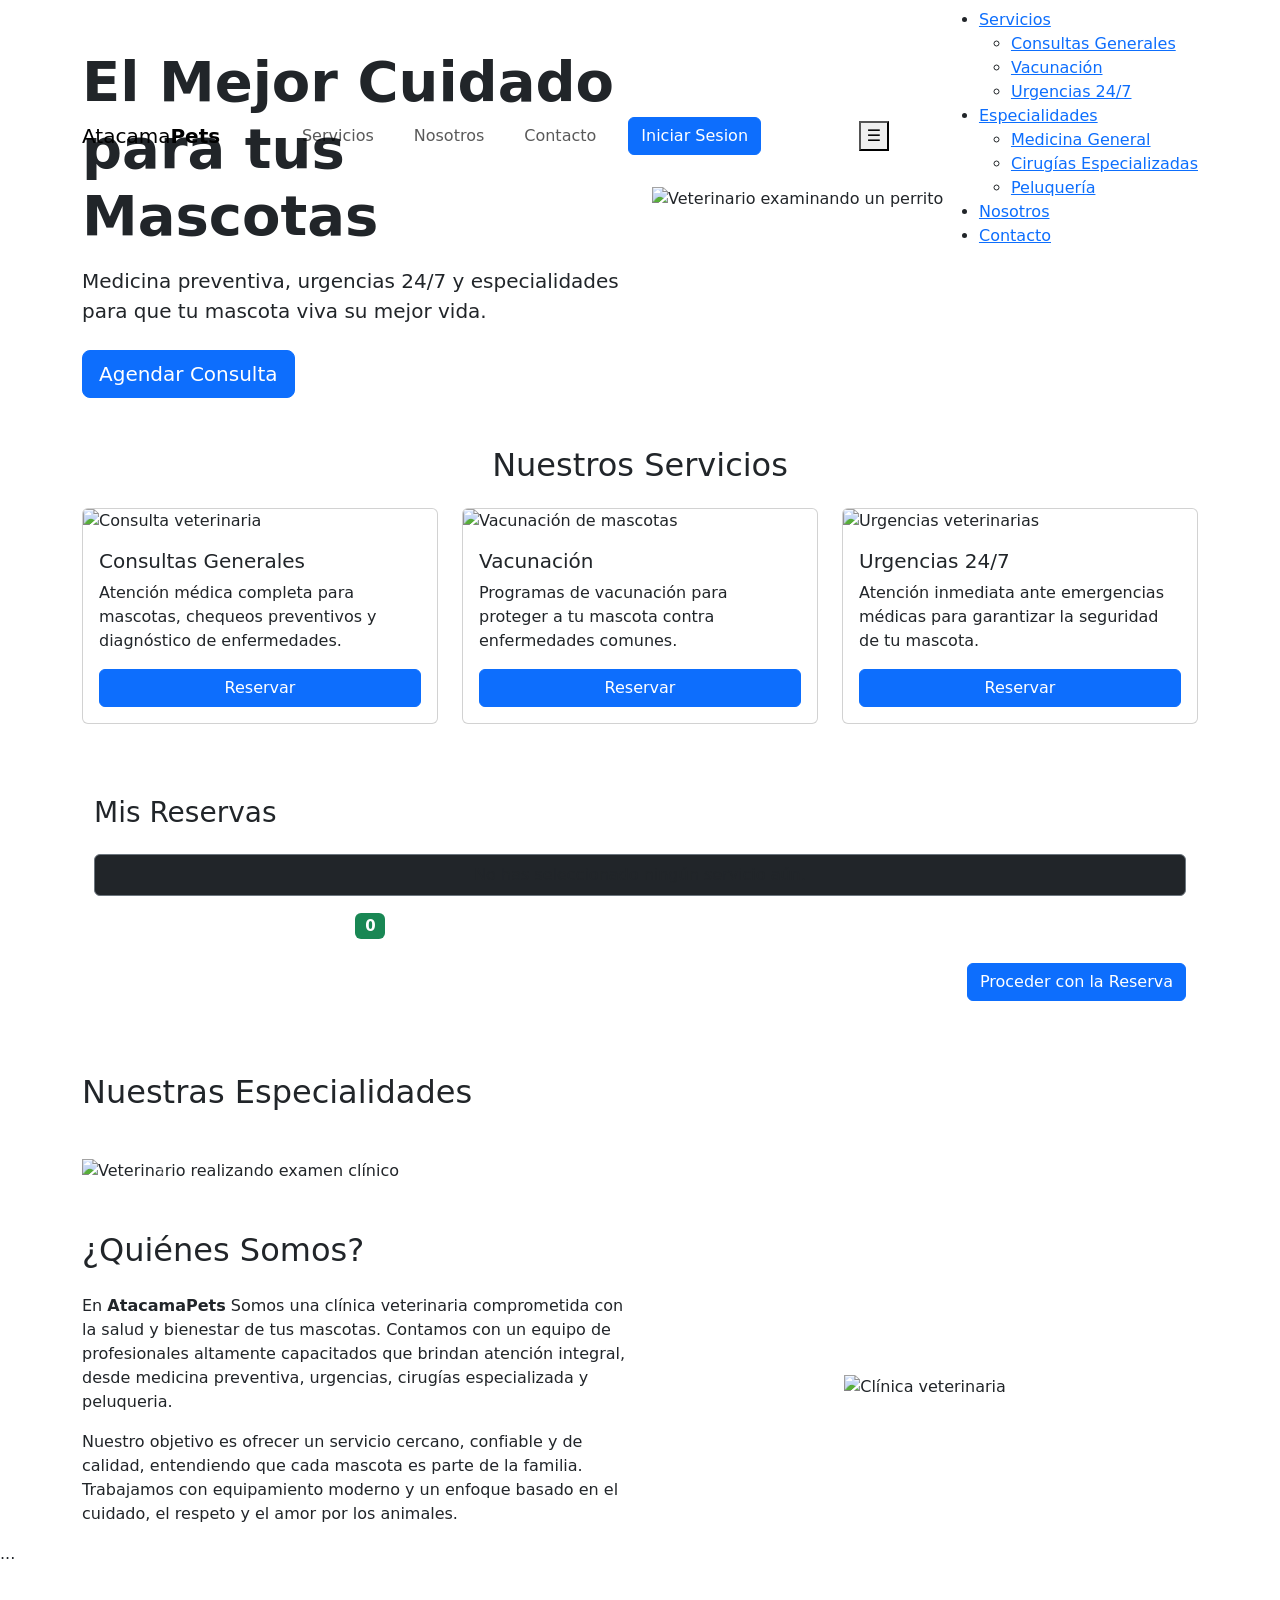
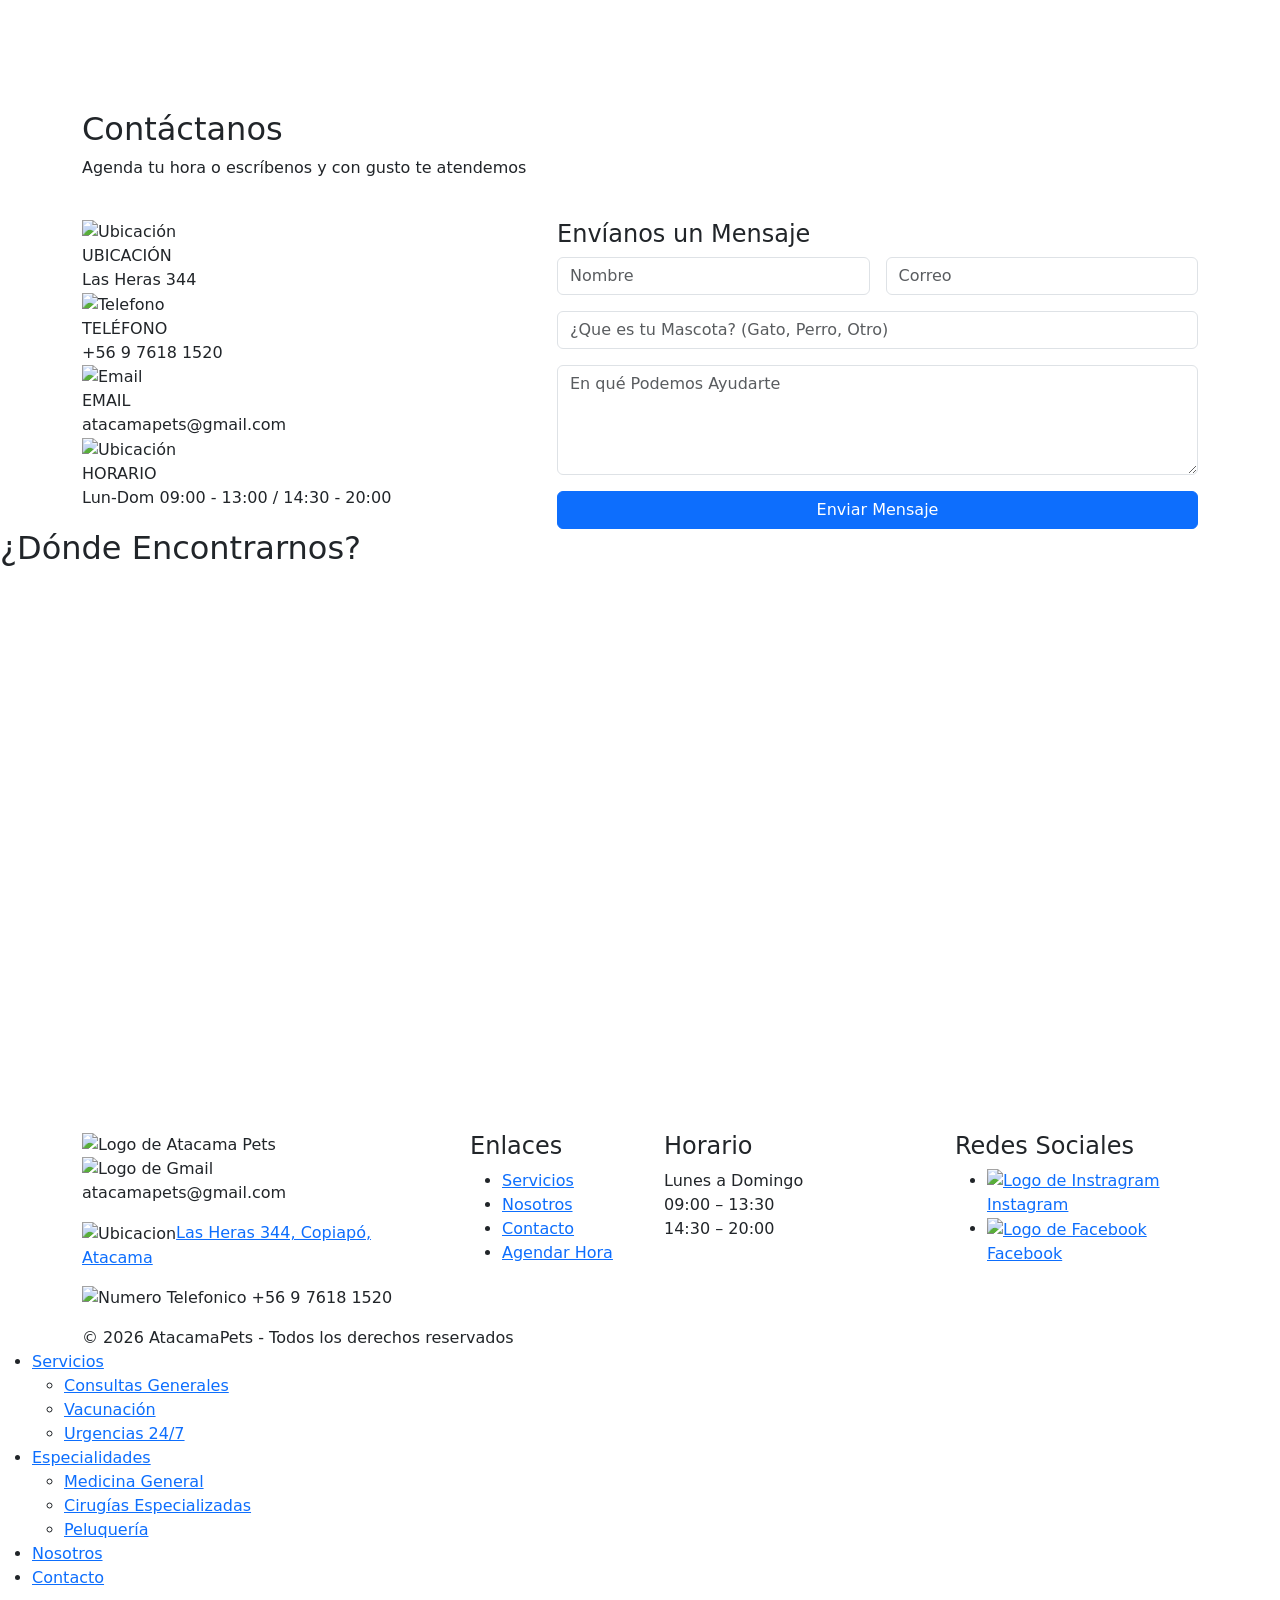
==== index.html @ 11e94a6e "123" ====
<!DOCTYPE html>
<html lang="es">
<head>
    <meta charset="UTF-8">
    <meta name="viewport" content="width=device-width, initial-scale=1.0">
    <title>AtacamaPets - Clinica Veterinaria</title>
<!-- BOOTSTRAP -->
    <link href="https://cdn.jsdelivr.net/npm/bootstrap@5.3.8/dist/css/bootstrap.min.css" rel="stylesheet">
<!-- CSS -->
    <link rel="stylesheet" href="assets/style.css">
<!-- JS -->
    <script src="https://cdn.jsdelivr.net/npm/bootstrap@5.3.8/dist/js/bootstrap.bundle.min.js"></script>
</head>
<body>
    <!-- NAVBAR -->
    <!-- todo: navbar, botones de navegacion, logo empresarial  -->
    <header>
       <nav class="navbar navbar-expand-lg fixed-top">
    <div class="container d-flex justify-content-between align-items-center">
        <a class="navbar-brand" href="#">Atacama<strong>Pets</strong></a>
        
        <div class="d-none d-lg-flex align-items-center" id="navbarOriginal">
            <ul class="navbar-nav d-flex flex-row align-items-center mb-0">
                <li class="nav-item me-4"><a class="nav-link" href="#servicios">Servicios</a></li>
                <li class="nav-item me-4"><a class="nav-link" href="#nosotros">Nosotros</a></li>
                <li class="nav-item me-4"><a class="nav-link" href="#contactos">Contacto</a></li>
                <li class="nav-item me-4"><a class="btn btn-primary" href="#contacto">Iniciar Sesion</a></li>
            </ul>
        </div>

        <button id="btn-hamburguesa" class="btn-circular-menu ms-3" aria-controls="menu-desplegable" aria-expanded="false" aria-label="Abrir menú de categorías">
            ☰
        </button>

        <div id="menu-desplegable" class="panel-menu-hamburguesa" aria-hidden="true">
            <ul class="menu-lista-principal">
                <li class="menu-seccion">
                    <a href="#servicios" class="categoria-padre">Servicios</a>
                    <ul class="menu-subcategoria">
                        <li><a href="seccion-carrito">Consultas Generales</a></li>
                        <li><a href="seccion-carrito">Vacunación</a></li>
                        <li><a href="seccion-carrito">Urgencias 24/7</a></li>
                    </ul>
                </li>
                <li class="menu-seccion">
                    <a href="#especialidades" class="categoria-padre">Especialidades</a>
                    <ul class="menu-subcategoria">
                        <li><a href="seccion-carrito">Medicina General</a></li>
                        <li><a href="seccion-carrito">Cirugías Especializadas</a></li>
                        <li><a href="seccion-carrito">Peluquería</a></li>
                    </ul>
                </li>
                <li class="menu-seccion">
            <a href="#nosotros" class="categoria-padre">Nosotros</a>
        </li>

        <li class="menu-seccion">
            <a href="#contactos" class="categoria-padre">Contacto</a>
            </ul>
        </div>
    </div>
</nav>
    </header>
    <!-- HERO -->
    
    <main>
        <section class="hero container">
            <div class="row align-items-center">
                <div class="col-lg-6 texto-hero"><br><br>
                    <h1 class="display-4 fw-bold mb-3">El Mejor Cuidado<br>para tus Mascotas</h1>
                    <p class="lead mb-4">Medicina preventiva, urgencias 24/7 y especialidades para que tu mascota viva su mejor vida.</p>

                    <a href="#contactos" class="btn btn-primary btn-lg btn-hero">
                        Agendar Consulta
                    </a>

                </div>

                <div class="col-lg-6">
                    <img src="assets/img/hero_img1.jpg" alt="Veterinario examinando un perrito" class="img-fluid hero-img">
                </div>
            </div>
            
        </section>

            
        <!-- SECCION SERVICIOS -->

        <section class="servicios container mt-5" id="servicios">
    <h2 class="text-center mb-4">Nuestros Servicios</h2>
    <div class="card-container">
        <div class="row">

            <div class="col-md-4 ">
                <div class="card">
                    <img src="assets/img/Consultas.jpg" class="card-img-top" alt="Consulta veterinaria">
                    <div class="card-body">
                        <h5 class="card-title">Consultas Generales</h5>
                        <p class="card-text">
                            Atención médica completa para mascotas, chequeos preventivos y diagnóstico de enfermedades.
                        </p>    
                        <button class="btn btn-primary btn-reservar w-100" data-servicio="Consultas Generales">Reservar</button>
                    </div>
                </div>
            </div>

            <div class="col-md-4">
                <div class="card">
                    <img src="assets/img/Vacunacion.jpg" class="card-img-top" alt="Vacunación de mascotas">
                    <div class="card-body">
                        <h5 class="card-title">Vacunación</h5>
                        <p class="card-text">
                            Programas de vacunación para proteger a tu mascota contra enfermedades comunes.
                        </p>
                        <button class="btn btn-primary btn-reservar w-100" data-servicio="Vacunación">Reservar</button>
                    </div>
                </div>
            </div>

            <div class="col-md-4">
                <div class="card">
                    <img src="assets/img/Urgencias.jpg" class="card-img-top" alt="Urgencias veterinarias">
                    <div class="card-body">
                        <h5 class="card-title">Urgencias 24/7</h5>
                        <p class="card-text">
                            Atención inmediata ante emergencias médicas para garantizar la seguridad de tu mascota.
                        </p>
                        <button class="btn btn-primary btn-reservar w-100" data-servicio="Urgencias 24/7">Reservar</button>
                    </div>
                </div>
            </div>
        </div>
    </div>
</section>

<div id="seccion-carrito" class="container my-5 p-4 rounded" style="background-color: var(--negro2); border: 2px solid var(--azul);">
    <h3 class="text-white mb-4" style="color: var(--verde) !important;">Mis Reservas</h3>
    
    <ul id="lista-reservas" class="list-group mb-3">
        <li class="list-group-item text-muted text-center bg-dark border-secondary">No has seleccionado ningún servicio aún.</li>
    </ul>
    
    <div class="d-flex justify-content-between align-items-center text-white">
        <h5>Total servicios a agendar: <span id="total-reservas" class="badge bg-success">0</span></h5>
    </div>
    
    <div class="text-end mt-3">
        <a href="#contactos" class="btn btn-primary" id="btn-proceder">Proceder con la Reserva</a>
    </div>
</div>


    <!-- SECCION NUESTRAS ESPECIALIDADES-->



    <section id="especialidades" class="container mt-5"> <h2 class="services-title mb-5">Nuestras Especialidades</h2>
        
            <div id="carouselIndicators" class="carousel slide" data-bs-ride="carousel" data-bs-interval="5000">
                <div class="carousel-indicators">
                    <button type="button" data-bs-target="#carouselIndicators" data-bs-slide-to="0" class="active" aria-current="true" aria-label="Slide 1"></button>
                    <button type="button" data-bs-target="#carouselIndicators" data-bs-slide-to="1" aria-label="Slide 2"></button>
                    <button type="button" data-bs-target="#carouselIndicators" data-bs-slide-to="2" aria-label="Slide 3"></button>
                </div> 

                <div class="carousel-inner">
                    <div class="carousel-item active">
                        <img src="assets/img/Medicina.png" class="d-block w-100 h-100" alt="Veterinario realizando examen clínico">

                        <div class="carousel-caption">
                            <h5>Medicina General</h5>
                            <p>Chequeos preventivos y diagnósticos precisos para la salud diaria de tu mascota.</p>
                        </div>
                    </div>

                    <div class="carousel-item">
                        <img src="assets/img/cirugia.jpg" class="d-block w-100 h-100" alt="Mascota en área de cirugía">

                        <div class="carousel-caption">
                            <h5>Cirugías Especializadas</h5>
                            <p>Contamos con quirófano equipado para procedimientos de alta y baja complejidad.</p>
                        </div>
                    </div>

                    <div class="carousel-item">
                        <img src="assets/img/peluqueria.jpeg" class="d-block w-100 h-100" alt="Perro en peluquería canina">
                            
                        <div class="carousel-caption" style="color: white;">
                            <h5>Peluquería y Estética</h5>
                            <p>Baños sanitarios y cortes para que siempre luzcan bien.</p>
                        </div>
                    </div>
                </div>

                <button class="carousel-control-prev" type="button" data-bs-target="#carouselIndicators" data-bs-slide="prev">
                    <span class="carousel-control-prev-icon" aria-hidden="true"></span>
                    <span class="visually-hidden">Anterior</span>
                </button>
                <button class="carousel-control-next" type="button" data-bs-target="#carouselIndicators" data-bs-slide="next">
                    <span class="carousel-control-next-icon" aria-hidden="true"></span>
                    <span class="visually-hidden">Siguiente</span>
                </button>
                </div>
    </section>

        

            <!-- SECCION INFORMACION EMPRESARIAL / QUIENES SOMOS -->
    <section class="emp-info py-5" id="nosotros">
        <div class="container">
            <div class="somos row align-items-center">
                
                <!-- TEXTO -->
                <div class="col-lg-6">
                    <h2 class="mb-4">¿Quiénes Somos?</h2>
                    <p class="parrafo-informativo">
                        En <strong>AtacamaPets</strong> Somos una clínica veterinaria comprometida con la salud y bienestar de tus mascotas. 
                        Contamos con un equipo de profesionales altamente capacitados que brindan atención integral, desde medicina preventiva,
                        urgencias, cirugías especializada y peluqueria.
                    </p>

                    <p>
                        Nuestro objetivo es ofrecer un servicio cercano, confiable y de calidad, entendiendo que cada mascota es parte de la familia. 
                        Trabajamos con equipamiento moderno y un enfoque basado en el cuidado, el respeto y el amor por los animales.
                    </p>
                </div>
                    <div class="col-md-6 text-center">
                        <img src="assets/img/quienes somos.jpeg" alt="Clínica veterinaria" class="img-fluid hero-img">
                    </div>
    
            </div>    
        </div>
            <!-- SERVICIOS -->
        <section id="servicios">
        ...
        </section>

        <section id="nosotros" class="container my-5">
            <div class="row align-items-center">

                <div class="col-md-6">

                </div>
        </div>

        </section>
    </section>

            <!-- SECCION CONTACTOS -->
        <section class="emp-contact" id="contactos">

            <div class="container">
                <div class="header-section">
                    <h2>Contáctanos</h2>
                    <p class="contact-p">Agenda tu hora o escríbenos y con gusto te atendemos</p>
                </div>

                <div class="row g-4 mt-2">
                    <div class="col-lg-5">
                        <div class="contact-info-grid">
                        <!-- UBICACION -->
                            <div class="info-card">
                                <div><img src="assets/img/location.svg" alt="Ubicación" class="contact-img"></div>
                                <div>
                                    <div class="label-name">UBICACIÓN</div>
                                    <div class="label-value">Las Heras 344</div>
                                </div>
                            </div>
                        <!-- TELEFONO -->
                            <div class="info-card">
                                <div><img src="assets/img/phone.svg" alt="Telefono" class="contact-img"></div>
                                <div>
                                    <div class="label-name">TELÉFONO</div>
                                    <div class="label-value">+56 9 7618 1520</div>
                                </div>
                            </div>
                        <!-- EMAIL -->
                            <div class="info-card">
                                <div><img src="https://upload.wikimedia.org/wikipedia/commons/7/7e/Gmail_icon_%282020%29.svg" alt="Email" class="contact-img"></div>
                                <div>
                                    <div class="label-name">EMAIL</div>
                                    <div class="label-value">atacamapets@gmail.com</div>
                                </div>
                            </div>
                            <!-- HORARIO -->
                            <div class="info-card">
                                <div><img src="assets/img/clock.svg" alt="Ubicación" class="contact-img"></div>
                                <div>
                                    <div class="label-name">HORARIO</div>
                                    <div class="label-value">Lun-Dom 09:00 - 13:00 / 14:30 - 20:00</div>
                                </div>
                            </div>
                        </div>
                    </div>
                    <div class="col-lg-7">
                        <div class="contact-card">
                            <h4>Envíanos un Mensaje</h4>
                            <form>
                                <div class="row g-3">
                                    <div class="col-md-6">
                                        <input type="text" class="form-control ap-input"  placeholder="Nombre" required>
                                    </div>

                                    <div class="col-md-6">
                                        <input type="email" class="form-control ap-input"  placeholder="Correo" required>
                                    </div>

                                    <div class="col-12">
                                        <input type="text" class="form-control ap-input" placeholder="¿Que es tu Mascota? (Gato, Perro, Otro)" required>
                                    </div>

                                    <div class="col-12">
                                        <textarea class="form-control ap-input" rows="4"  placeholder="En qué Podemos Ayudarte" required></textarea>
                                    </div>
                                    <div class="col-12">
                                        <button type="submit" class="btn btn-primary btn-hero w-100">Enviar Mensaje</button>
                                    </div>

                                </div>
                            </form>
                        </div>
                    </div>

                </div>
            </div>


        </section>
            
        <section class="emp-ubication">
            <div class="map-container">
                <h2>¿Dónde Encontrarnos?</h2>
                <div class="map" id="ubication">
                    <iframe src="https://www.google.com/maps/embed?pb=!1m18!1m12!1m3!1d3474.554534727577!2d-70.34828170481663!3d-27.358946226211618!2m3!1f0!2f0!3f0!3m2!1i1024!2i768!4f13.1!3m3!1m2!1s0x969803ed8690e2bf%3A0xdbc12fea97072124!2sLas%20Heras%20344%2C%201530000%20Copiap%C3%B3%2C%20Atacama!5e0!3m2!1ses-419!2scl!4v1776186924700!5m2!1ses-419!2scl" width="650" height="550" style="border:0;" allowfullscreen="" loading="lazy" referrerpolicy="no-referrer-when-downgrade"></iframe>
                </div>
            </div>
        </section>
</main>

    <!-- FOOTER -->
     <!-- TODO: contactos, acerca de nosotros -->
    <footer class="footer-container">
        <div class="container">
            <div class="row g-5">
                <div class="col-lg-4">
                    <img src="assets/img/logo.jpg" alt="Logo de Atacama Pets" class="footer-emp-logo">
                    <p><img src="https://upload.wikimedia.org/wikipedia/commons/7/7e/Gmail_icon_%282020%29.svg" alt="Logo de Gmail" class="contact-logo"> atacamapets@gmail.com</p>
                    <p><img src="assets/img/location.svg" alt="Ubicacion" class="contact-logo"><a href="#ubication" class="contact-link">Las Heras 344, Copiapó, Atacama</a></p>
                    <p><img src="assets/img/Phone.svg" alt="Numero Telefonico" class="contact-logo"> +56 9 7618 1520</p>
                </div>

                <div class="col-lg-2 col-md-6">
                    <h4>Enlaces</h4>
                    <ul>
                        <li><a href="#servicios">Servicios</a></li>
                        <li><a href="#nosotros">Nosotros</a></li>
                        <li><a href="#contactos">Contacto</a></li>
                        <li><a href="#">Agendar Hora</a></li>
                    </ul>
                </div>

            <div class="col-lg-3 col-6">
                <h4>Horario</h4>
                <p>Lunes a Domingo<br>09:00 – 13:30<br>14:30 – 20:00</p>
            </div>

                <div class="redes col-lg-3 col-6">
                    <h4>Redes Sociales</h4>
                    <ul>
                        <li><a href="https://www.instagram.com/atacamapets/"><img src="assets/img/Instagram_logo.svg" alt="Logo de Instragram">Instagram</a></li>
                        <li><a href="https://www.facebook.com/atacamapets/?locale=es_LA"><img src="assets/img/facebook_logo.svg" alt="Logo de Facebook">Facebook</a></li>
                    </ul>
                
                </div>

            </div>
            <div class="bottom-footer">
                © 2026 AtacamaPets - Todos los derechos reservados
            </div>

        </div>
    </footer>
    <div id="menu-desplegable" class="panel-menu-hamburguesa" aria-hidden="true">
        <ul class="menu-lista-principal">
            
            <li class="menu-seccion">
                <a href="servicios" class="categoria-padre">Servicios</a>
                <ul class="menu-subcategoria">
                    <li><a href="#seccion-carrito">Consultas Generales</a></li>
                    <li><a href="#seccion-carrito">Vacunación</a></li>
                    <li><a href="#seccion-carrito">Urgencias 24/7</a></li>
                </ul>
            </li>
            
            <li class="menu-seccion">
                <a href="especialidades" class="categoria-padre">Especialidades</a>
                <ul class="menu-subcategoria">
                    <li><a href="seccion-carrito">Medicina General</a></li>
                    <li><a href="seccion-carrito">Cirugías Especializadas</a></li>
                    <li><a href="seccion-carrito">Peluquería</a></li>
                </ul>
            </li>
            
            <li class="menu-seccion"><a href="#nosotros" class="categoria-padre">Nosotros</a></li>
            <li class="menu-seccion"><a href="#contactos" class="categoria-padre">Contacto</a></li>
            
        </ul>
    </div>
    </div>
    // VINCULAR EL HTML AL JAVASCRIPT ---
    <script src="js/Script_BB.js" defer></script>
</body>
</html>
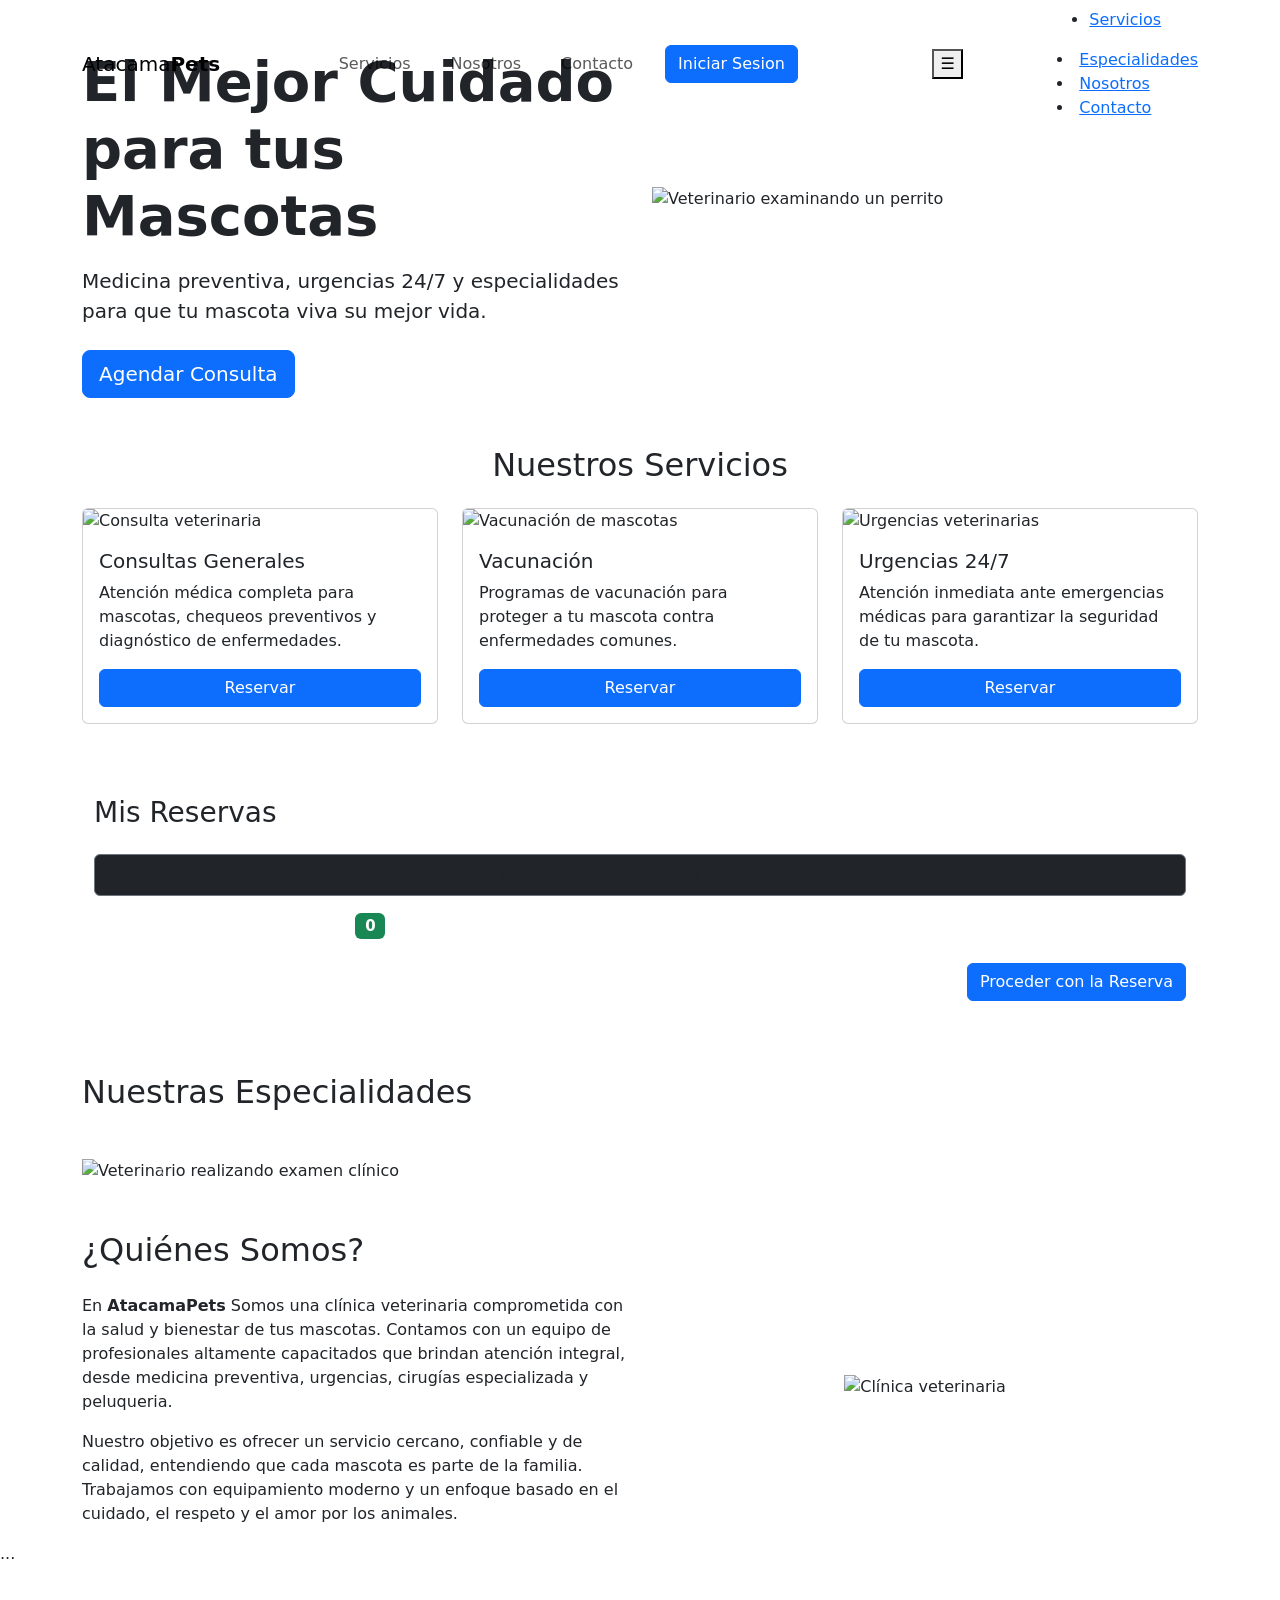
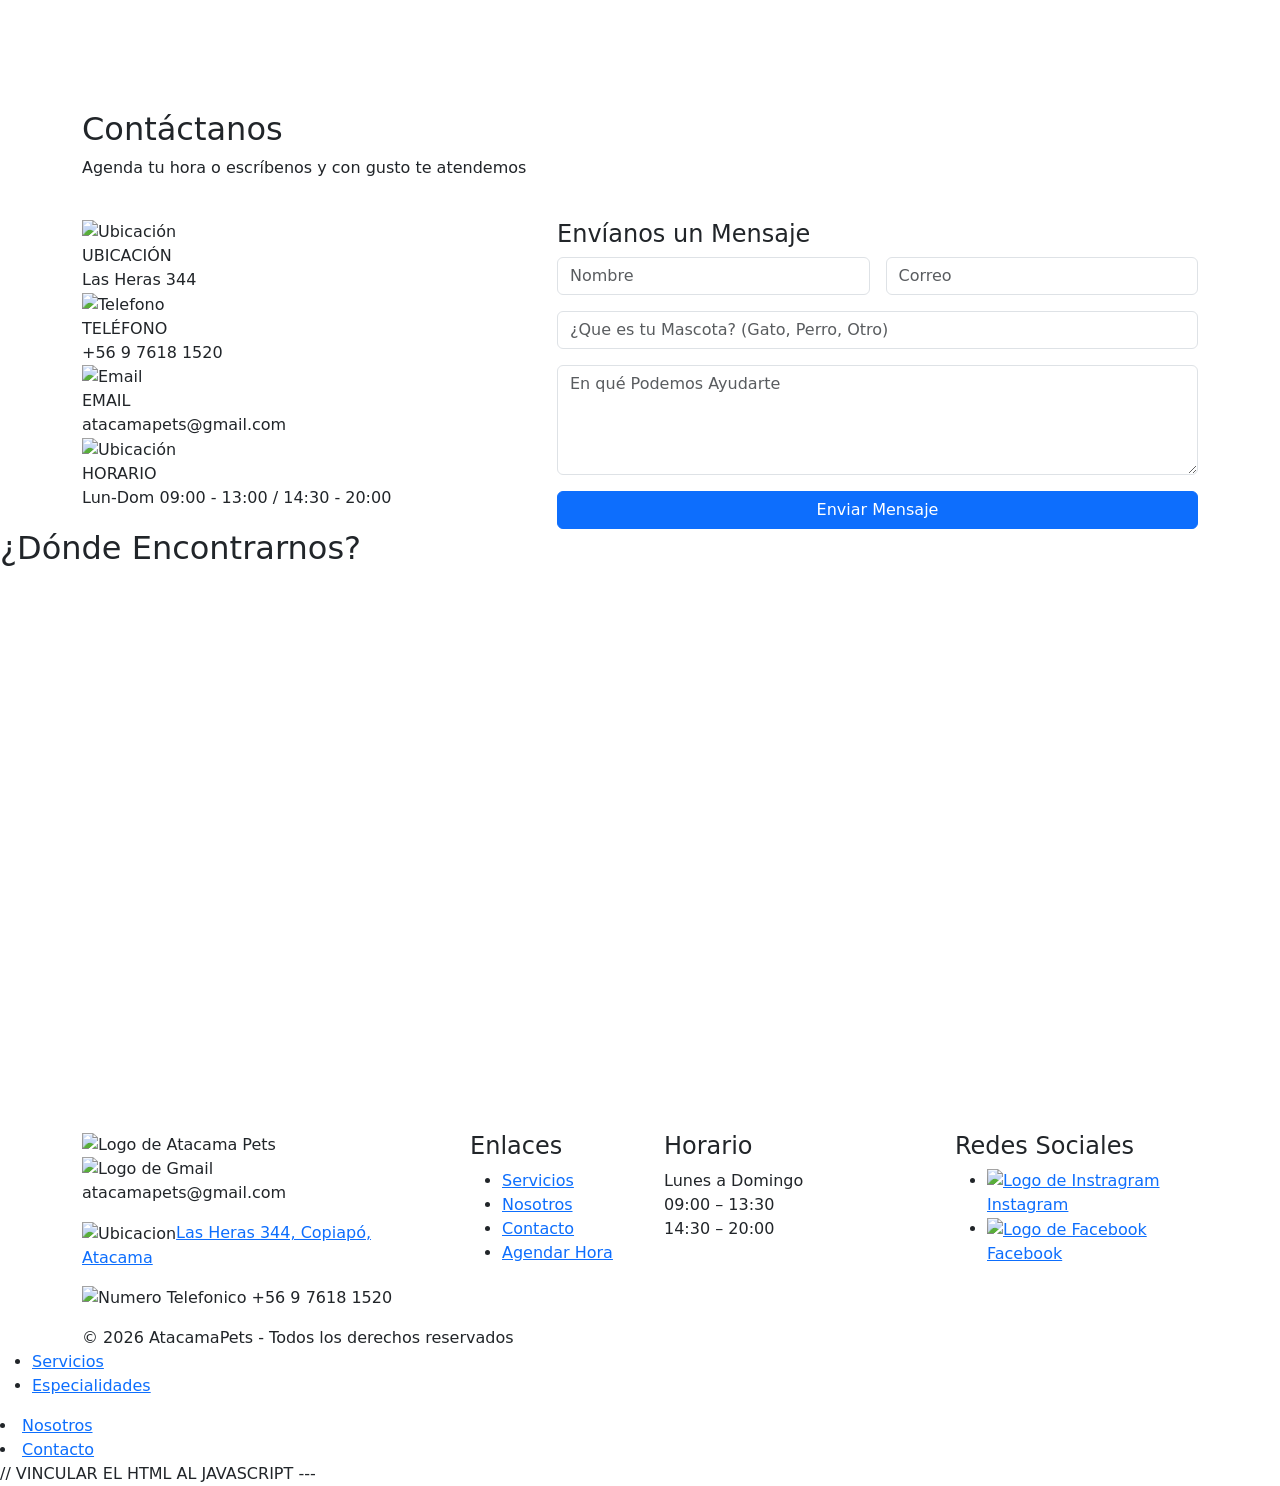
==== commit e347a955: "vfdbg vx" ====
--- a/index.html
+++ b/index.html
@@ -36,18 +36,10 @@
             <ul class="menu-lista-principal">
                 <li class="menu-seccion">
                     <a href="#servicios" class="categoria-padre">Servicios</a>
-                    <ul class="menu-subcategoria">
-                        <li><a href="seccion-carrito">Consultas Generales</a></li>
-                        <li><a href="seccion-carrito">Vacunación</a></li>
-                        <li><a href="seccion-carrito">Urgencias 24/7</a></li>
                     </ul>
                 </li>
                 <li class="menu-seccion">
                     <a href="#especialidades" class="categoria-padre">Especialidades</a>
-                    <ul class="menu-subcategoria">
-                        <li><a href="seccion-carrito">Medicina General</a></li>
-                        <li><a href="seccion-carrito">Cirugías Especializadas</a></li>
-                        <li><a href="seccion-carrito">Peluquería</a></li>
                     </ul>
                 </li>
                 <li class="menu-seccion">
@@ -385,19 +377,10 @@
             
             <li class="menu-seccion">
                 <a href="servicios" class="categoria-padre">Servicios</a>
-                <ul class="menu-subcategoria">
-                    <li><a href="#seccion-carrito">Consultas Generales</a></li>
-                    <li><a href="#seccion-carrito">Vacunación</a></li>
-                    <li><a href="#seccion-carrito">Urgencias 24/7</a></li>
-                </ul>
             </li>
             
             <li class="menu-seccion">
                 <a href="especialidades" class="categoria-padre">Especialidades</a>
-                <ul class="menu-subcategoria">
-                    <li><a href="seccion-carrito">Medicina General</a></li>
-                    <li><a href="seccion-carrito">Cirugías Especializadas</a></li>
-                    <li><a href="seccion-carrito">Peluquería</a></li>
                 </ul>
             </li>
             
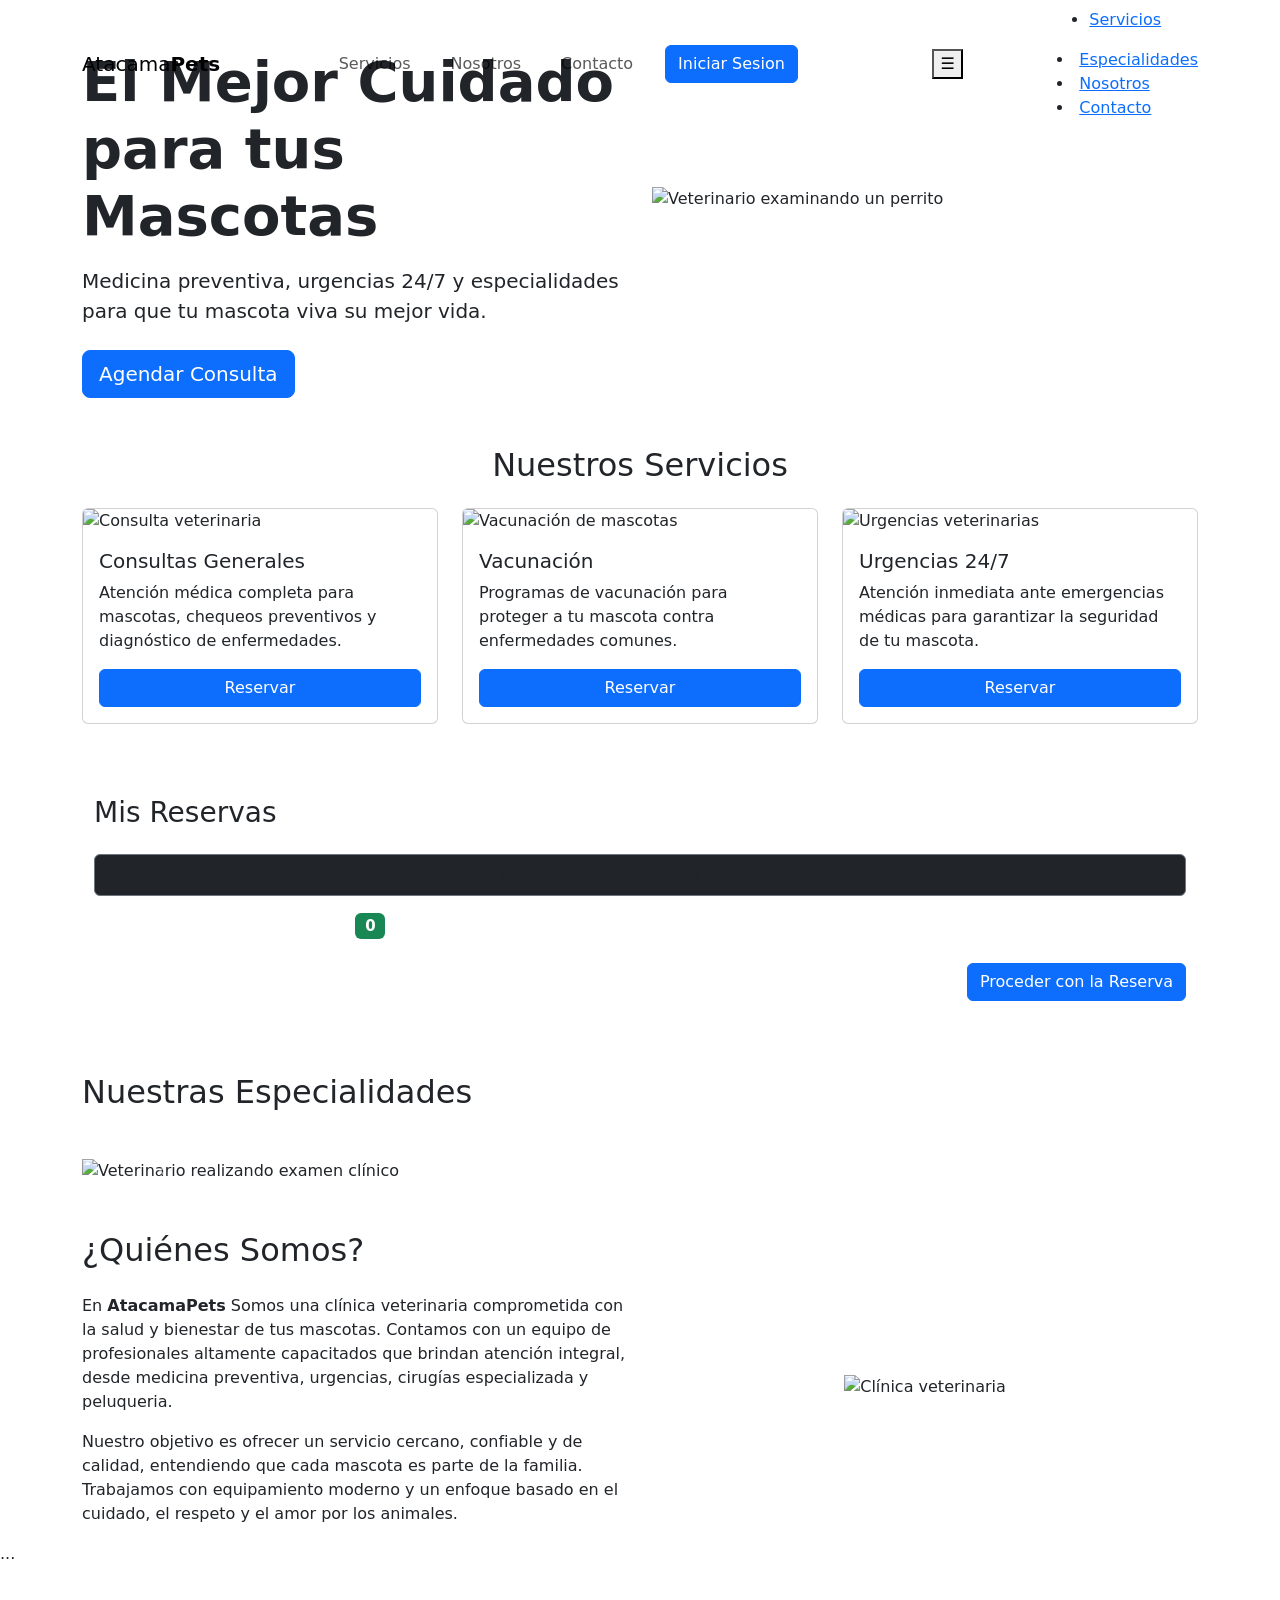
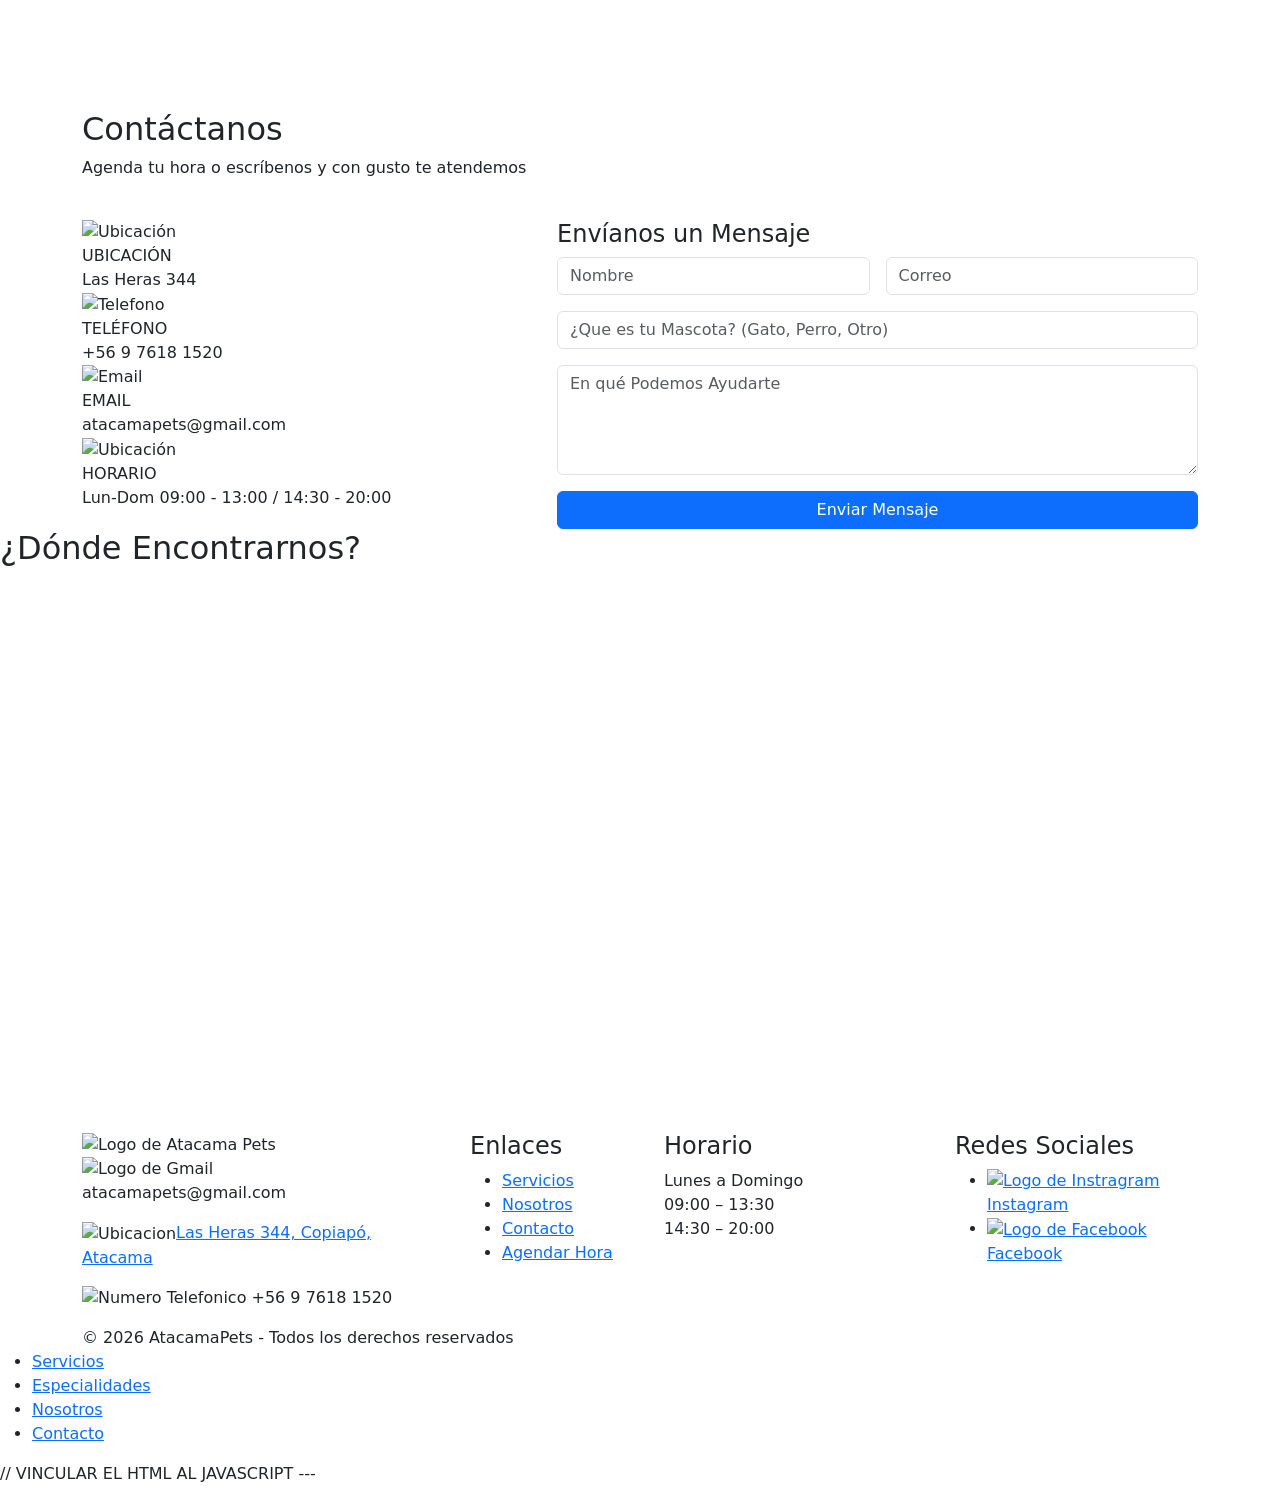
==== commit c719cdf9: "5 millones" ====
--- a/index.html
+++ b/index.html
@@ -376,19 +376,17 @@
         <ul class="menu-lista-principal">
             
             <li class="menu-seccion">
-                <a href="servicios" class="categoria-padre">Servicios</a>
+                <a href="#servicios" class="categoria-padre">Servicios</a>
             </li>
             
             <li class="menu-seccion">
-                <a href="especialidades" class="categoria-padre">Especialidades</a>
-                </ul>
+                <a href="#especialidades" class="categoria-padre">Especialidades</a>
             </li>
             
             <li class="menu-seccion"><a href="#nosotros" class="categoria-padre">Nosotros</a></li>
             <li class="menu-seccion"><a href="#contactos" class="categoria-padre">Contacto</a></li>
             
         </ul>
-    </div>
     </div>
     // VINCULAR EL HTML AL JAVASCRIPT ---
     <script src="js/Script_BB.js" defer></script>
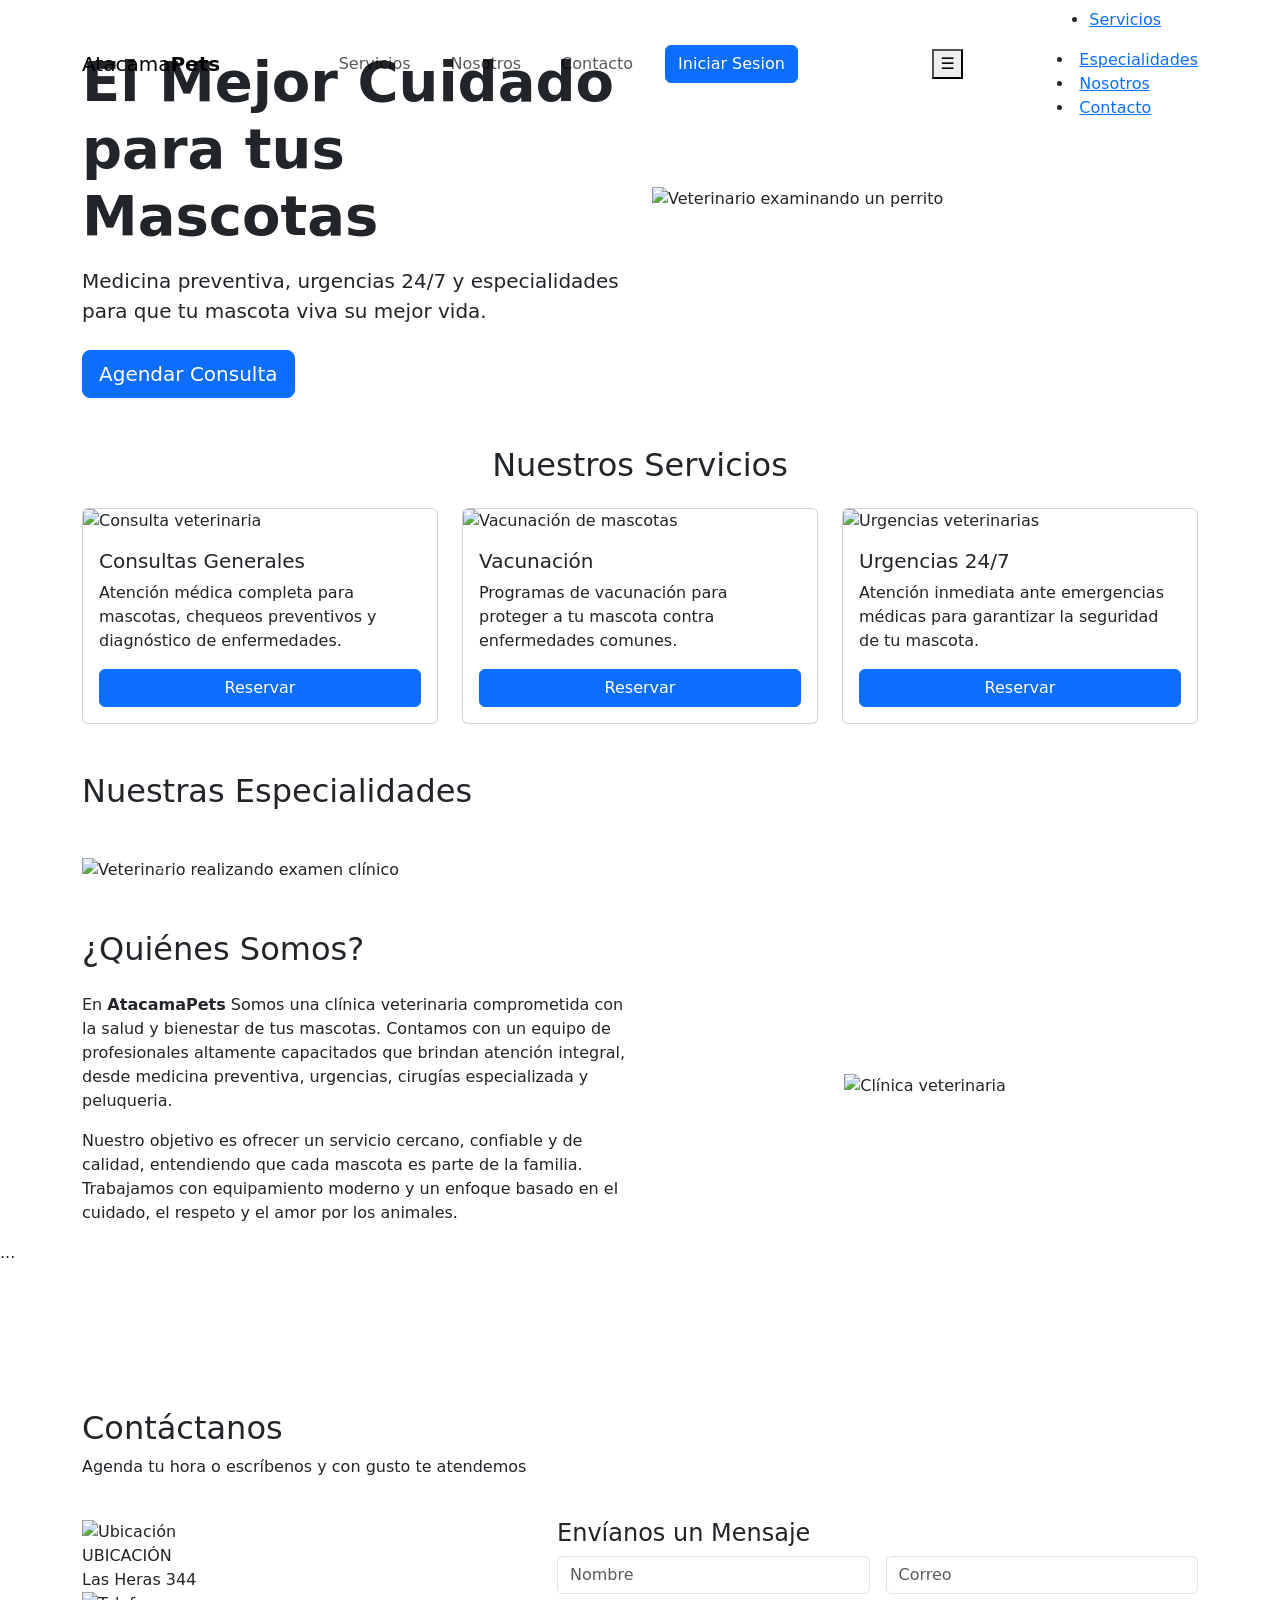
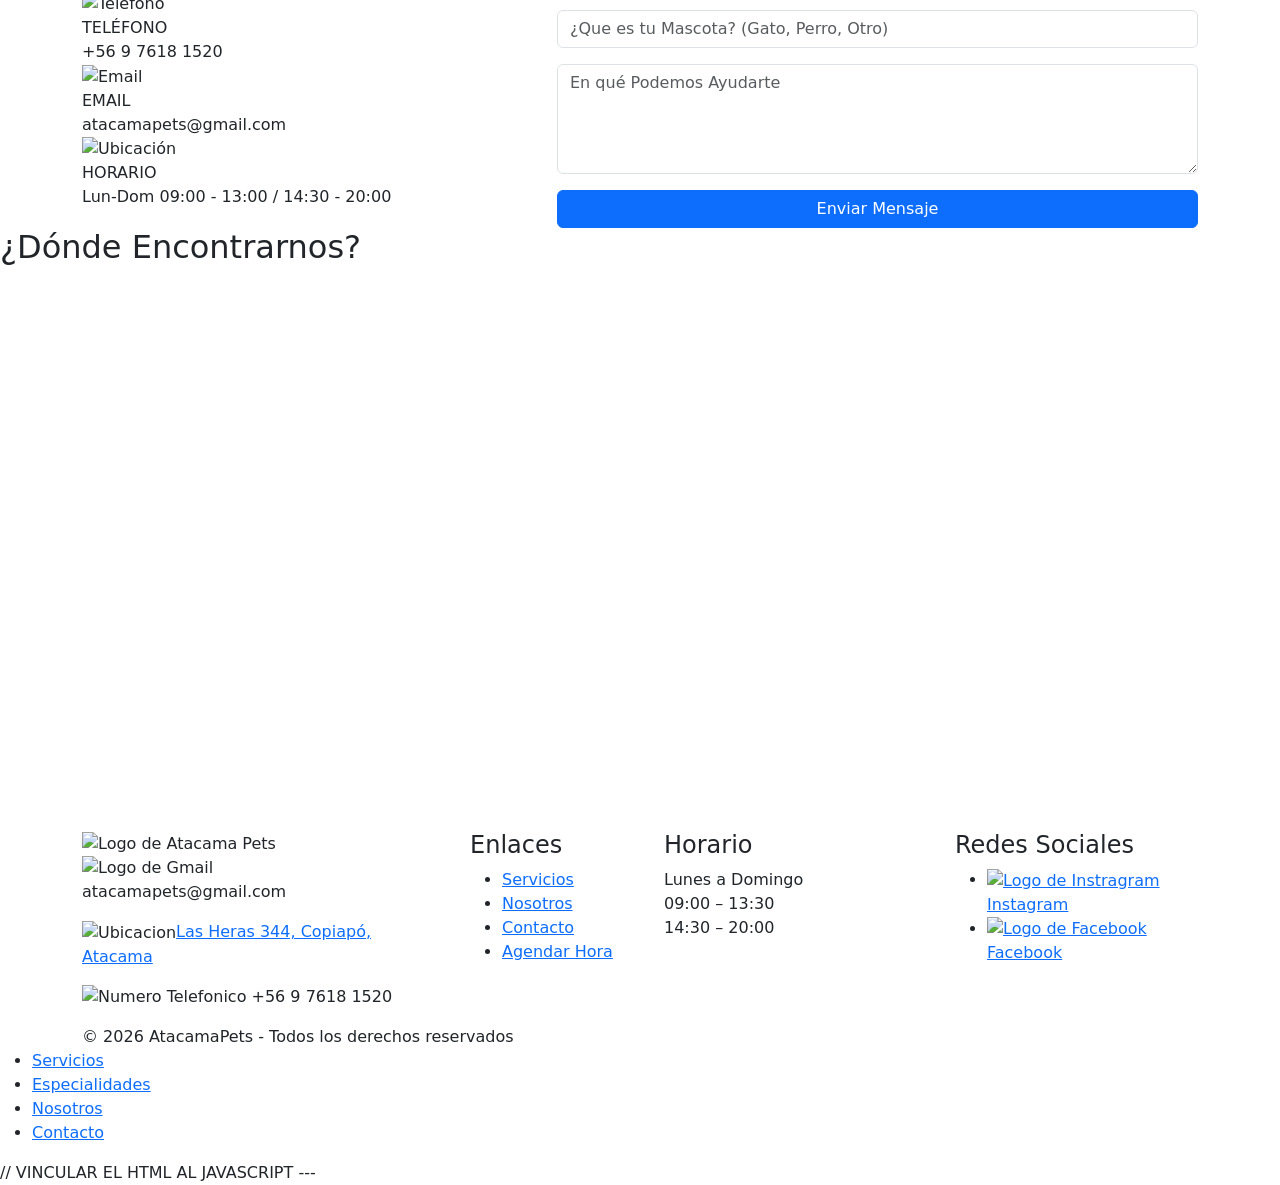
==== commit 91b51173: "66675" ====
--- a/index.html
+++ b/index.html
@@ -125,22 +125,6 @@
     </div>
 </section>
 
-<div id="seccion-carrito" class="container my-5 p-4 rounded" style="background-color: var(--negro2); border: 2px solid var(--azul);">
-    <h3 class="text-white mb-4" style="color: var(--verde) !important;">Mis Reservas</h3>
-    
-    <ul id="lista-reservas" class="list-group mb-3">
-        <li class="list-group-item text-muted text-center bg-dark border-secondary">No has seleccionado ningún servicio aún.</li>
-    </ul>
-    
-    <div class="d-flex justify-content-between align-items-center text-white">
-        <h5>Total servicios a agendar: <span id="total-reservas" class="badge bg-success">0</span></h5>
-    </div>
-    
-    <div class="text-end mt-3">
-        <a href="#contactos" class="btn btn-primary" id="btn-proceder">Proceder con la Reserva</a>
-    </div>
-</div>
-
 
     <!-- SECCION NUESTRAS ESPECIALIDADES-->
 
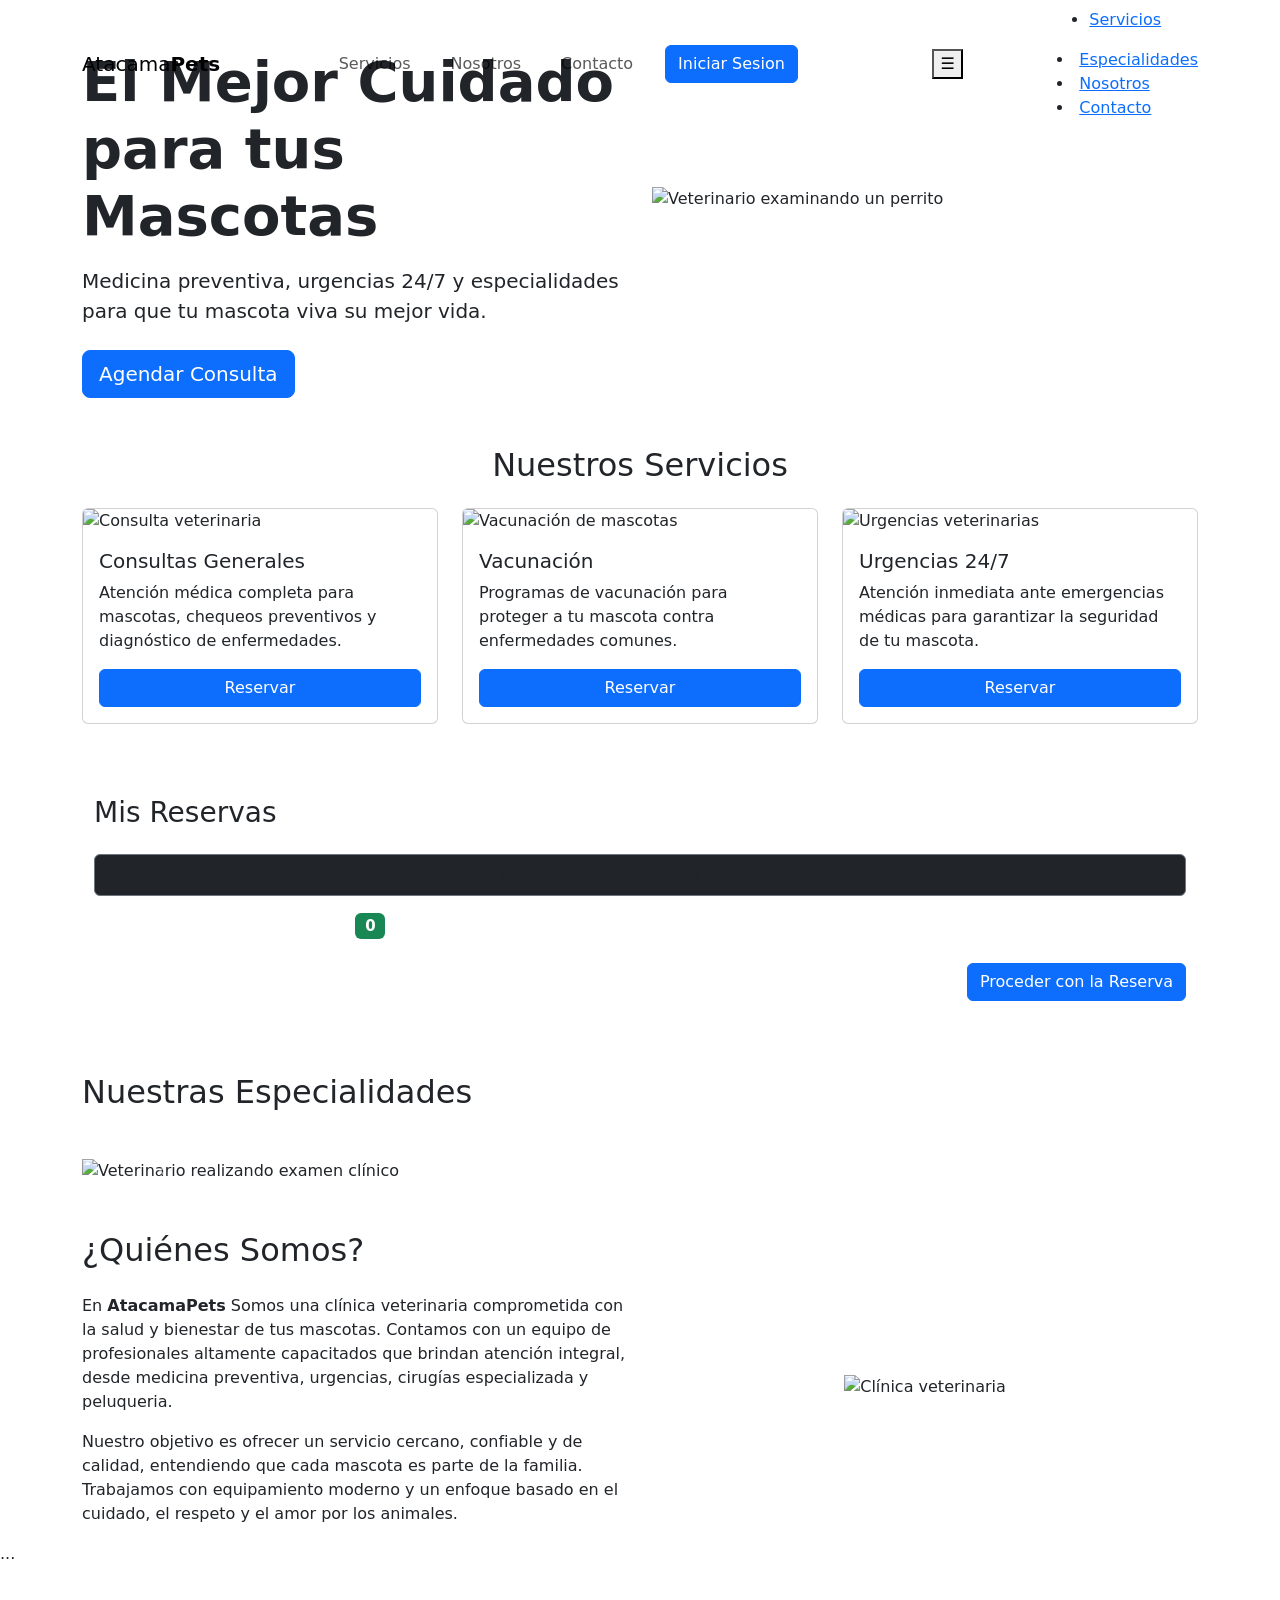
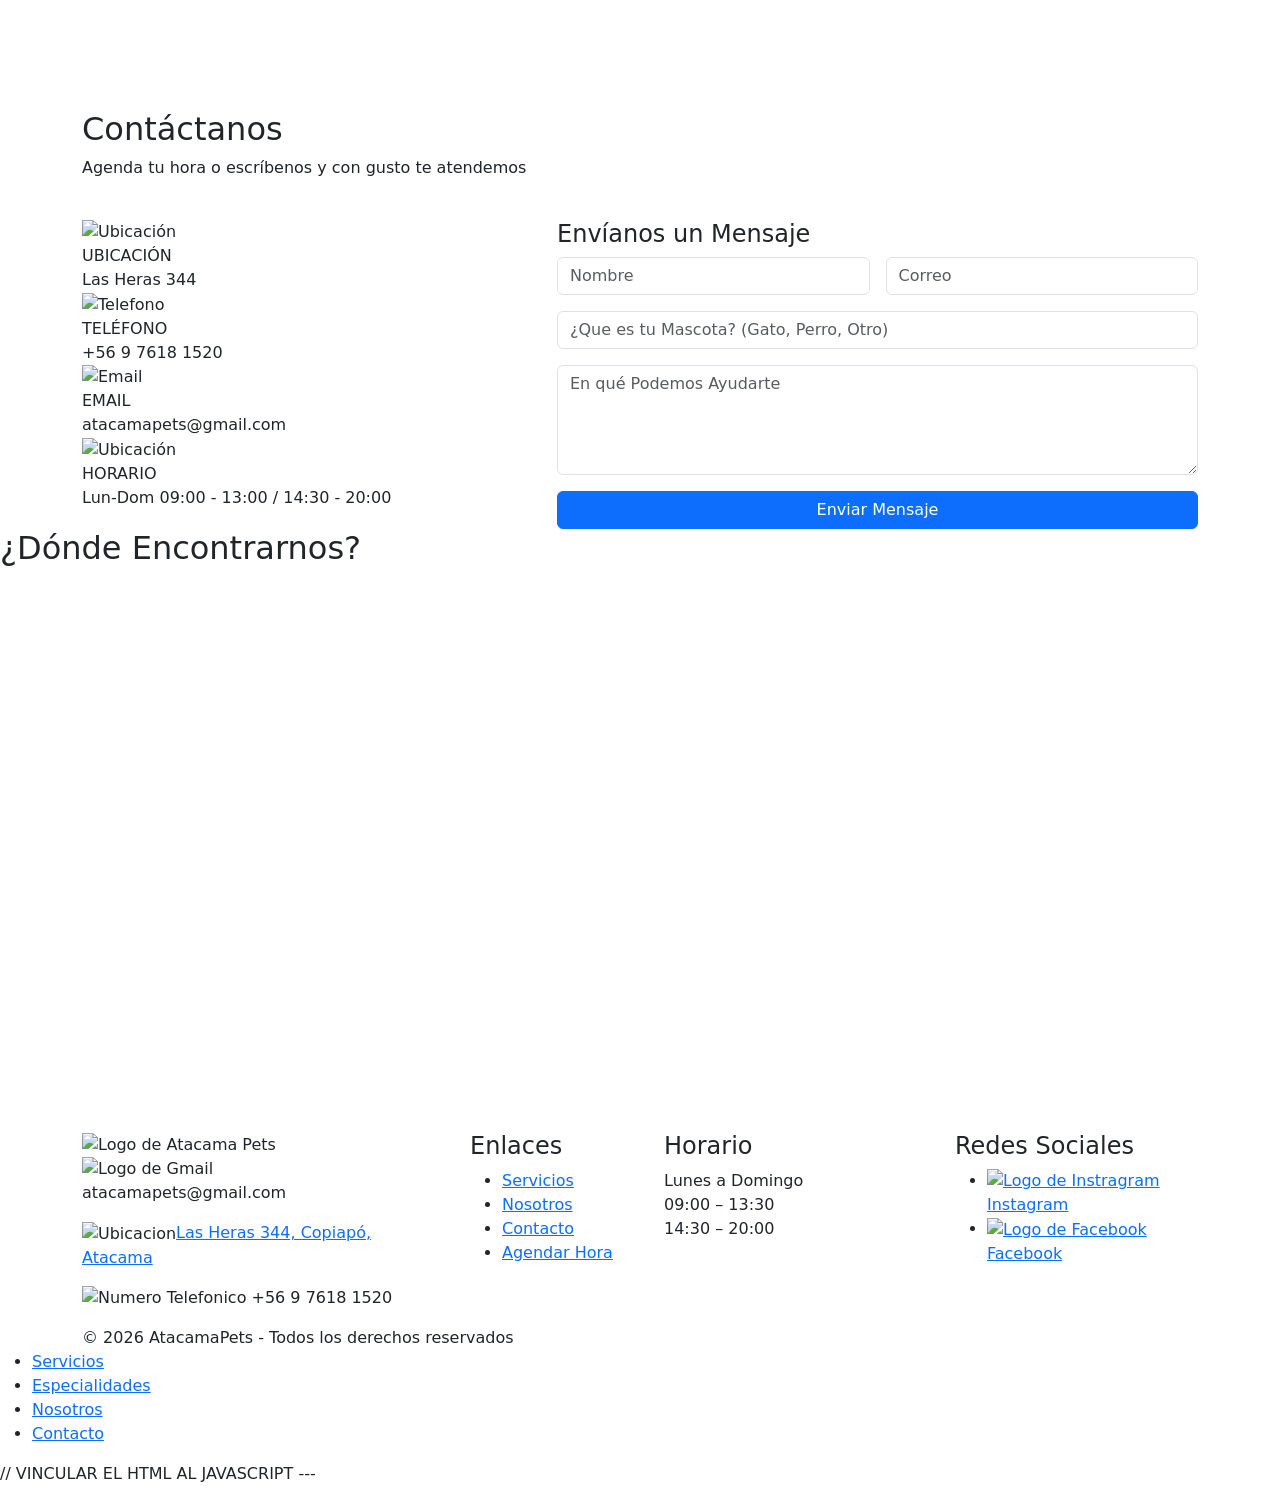
==== commit 9bbf8a47: "byhzz" ====
--- a/index.html
+++ b/index.html
@@ -125,6 +125,22 @@
     </div>
 </section>
 
+<div id="seccion-carrito" class="container my-5 p-4 rounded" style="background-color: var(--negro2); border: 2px solid var(--azul);">
+    <h3 class="text-white mb-4" style="color: var(--verde) !important;">Mis Reservas</h3>
+    
+    <ul id="lista-reservas" class="list-group mb-3">
+        <li class="list-group-item text-muted text-center bg-dark border-secondary">No has seleccionado ningún servicio aún.</li>
+    </ul>
+    
+    <div class="d-flex justify-content-between align-items-center text-white">
+        <h5>Total servicios a agendar: <span id="total-reservas" class="badge bg-success">0</span></h5>
+    </div>
+    
+    <div class="text-end mt-3">
+        <a href="#contactos" class="btn btn-primary" id="btn-proceder">Proceder con la Reserva</a>
+    </div>
+</div>
+
 
     <!-- SECCION NUESTRAS ESPECIALIDADES-->
 
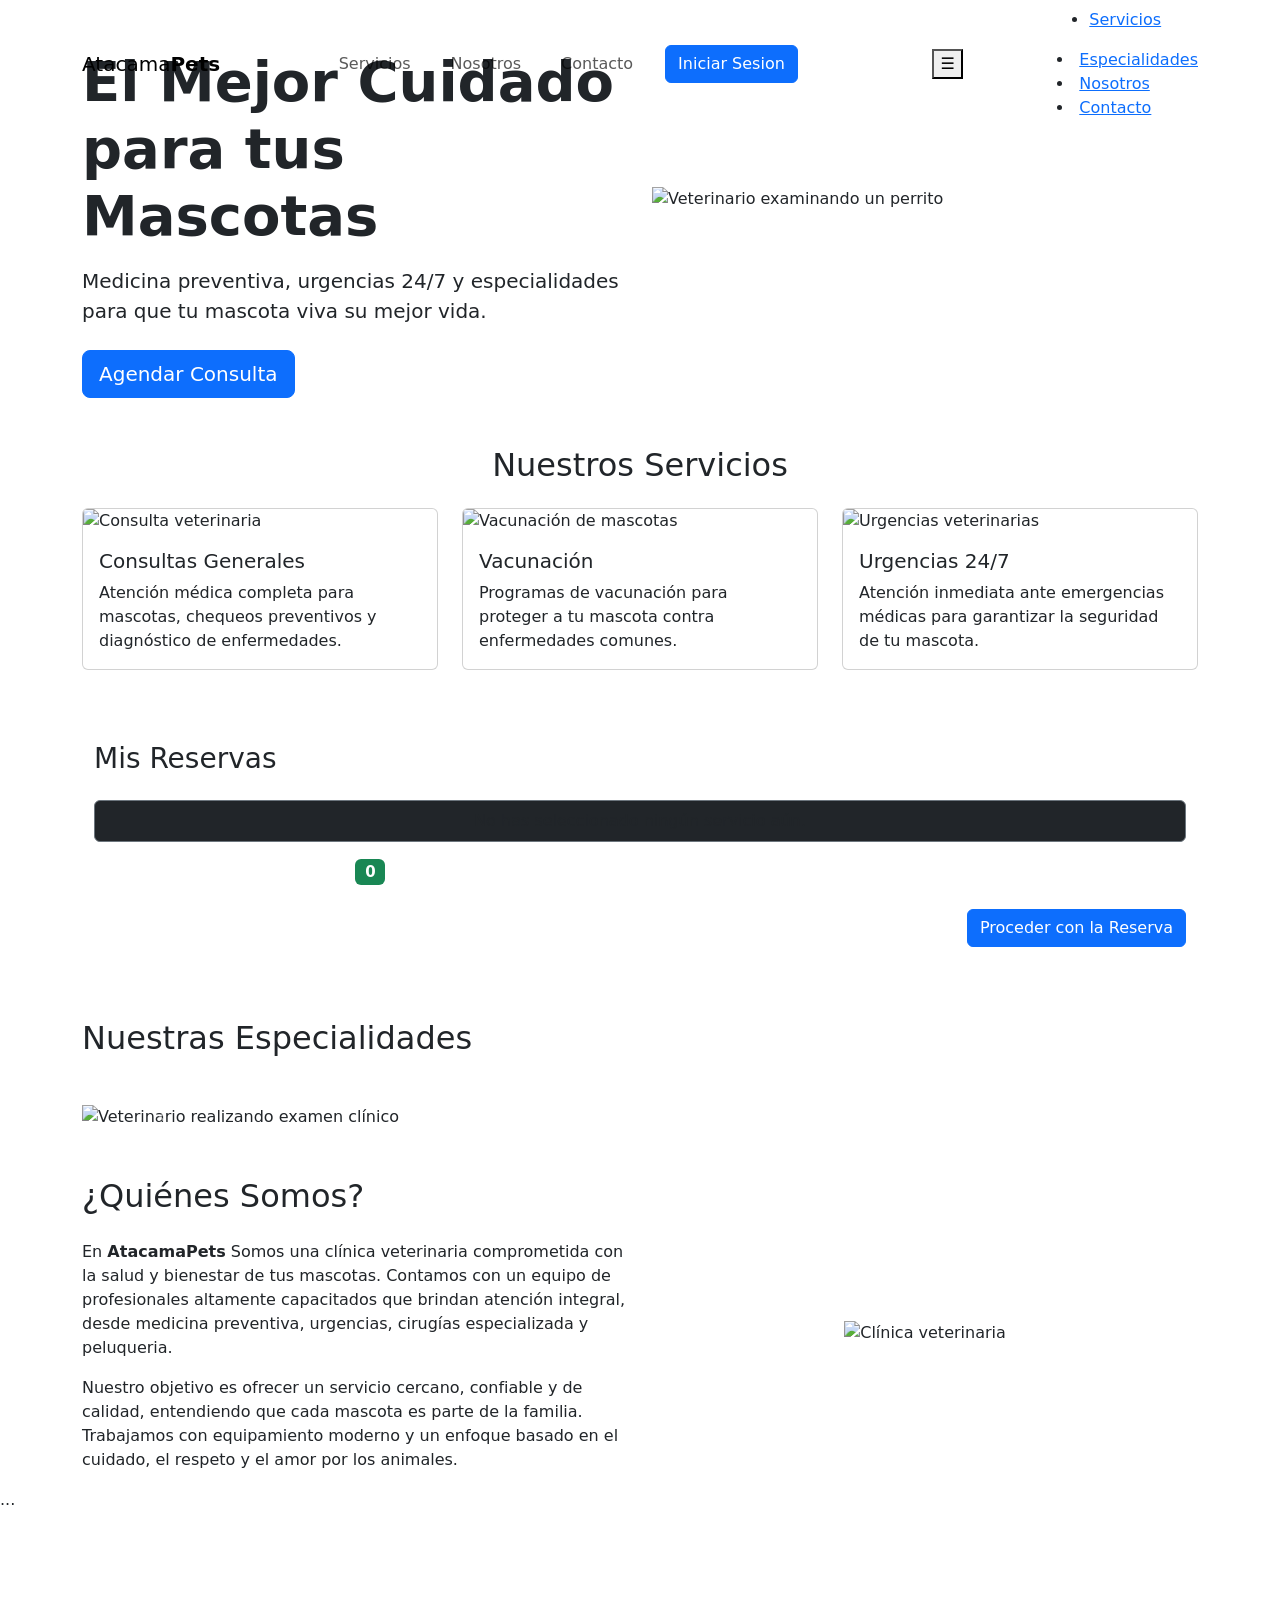
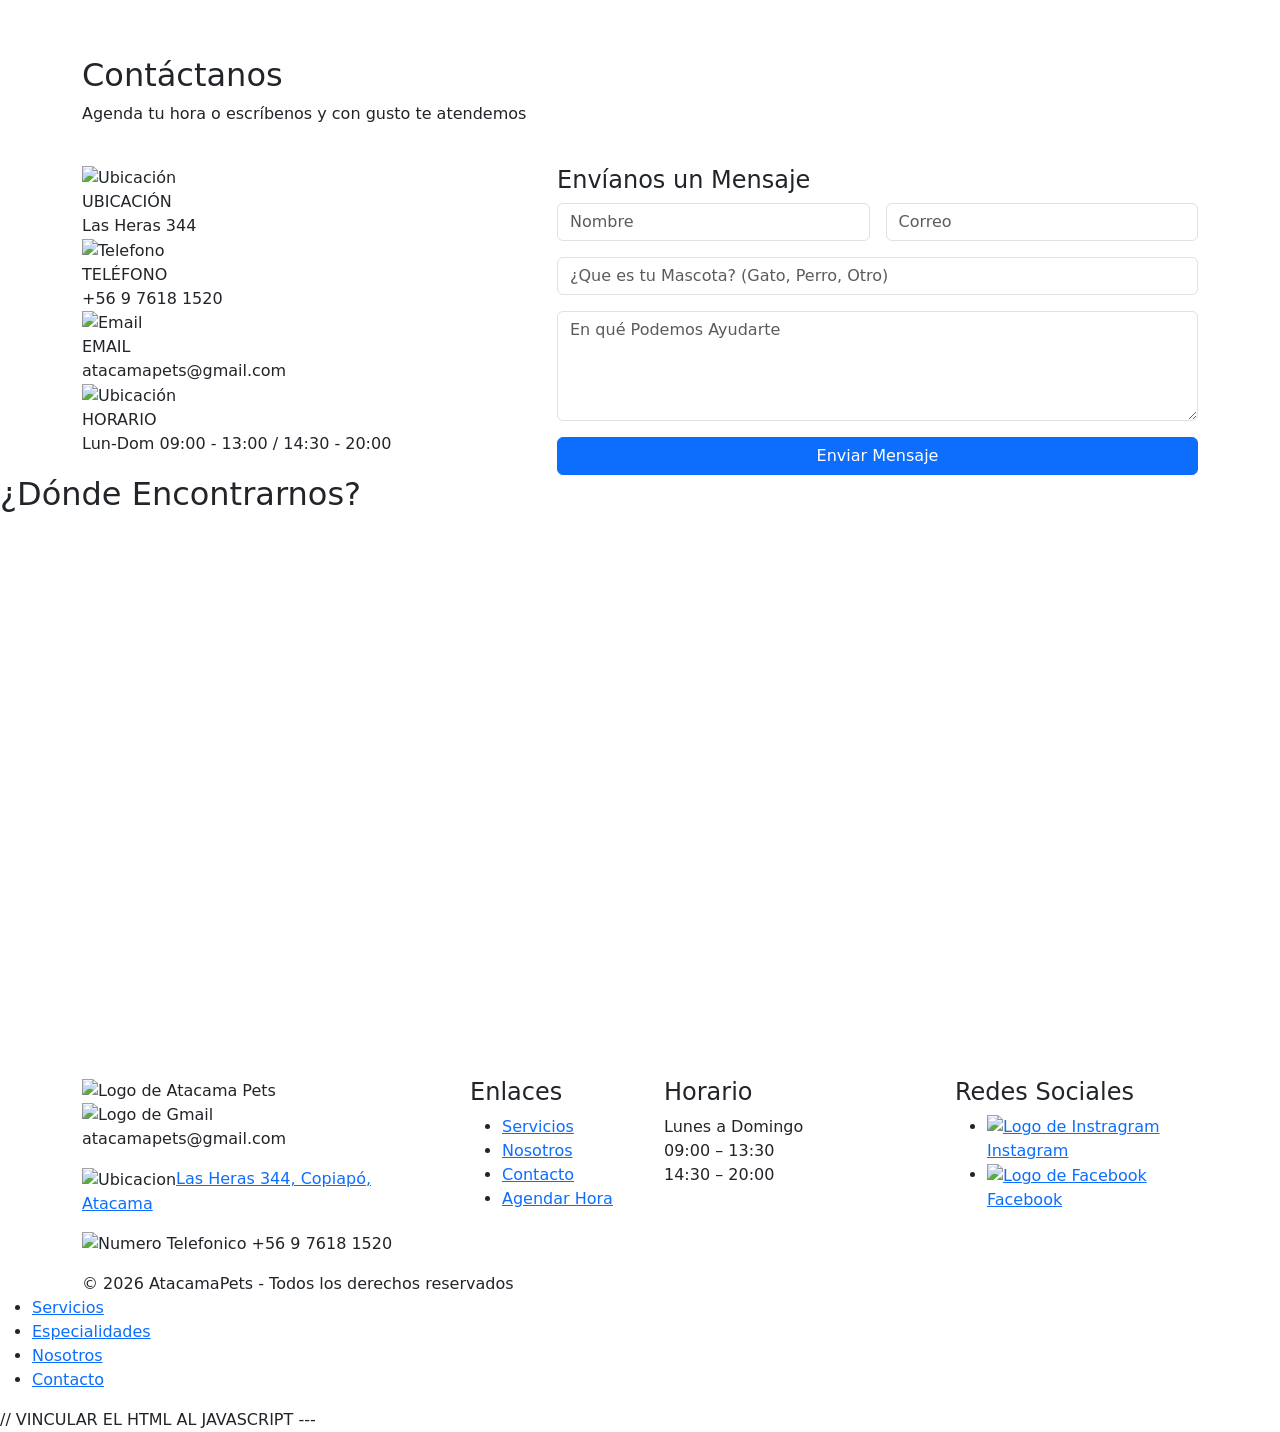
==== commit 4bfedbf1: "saddasd" ====
--- a/index.html
+++ b/index.html
@@ -79,51 +79,51 @@
         <!-- SECCION SERVICIOS -->
 
         <section class="servicios container mt-5" id="servicios">
-    <h2 class="text-center mb-4">Nuestros Servicios</h2>
-    <div class="card-container">
-        <div class="row">
-
-            <div class="col-md-4 ">
-                <div class="card">
-                    <img src="assets/img/Consultas.jpg" class="card-img-top" alt="Consulta veterinaria">
-                    <div class="card-body">
-                        <h5 class="card-title">Consultas Generales</h5>
-                        <p class="card-text">
-                            Atención médica completa para mascotas, chequeos preventivos y diagnóstico de enfermedades.
-                        </p>    
-                        <button class="btn btn-primary btn-reservar w-100" data-servicio="Consultas Generales">Reservar</button>
-                    </div>
-                </div>
-            </div>
-
-            <div class="col-md-4">
-                <div class="card">
-                    <img src="assets/img/Vacunacion.jpg" class="card-img-top" alt="Vacunación de mascotas">
-                    <div class="card-body">
-                        <h5 class="card-title">Vacunación</h5>
-                        <p class="card-text">
-                            Programas de vacunación para proteger a tu mascota contra enfermedades comunes.
-                        </p>
-                        <button class="btn btn-primary btn-reservar w-100" data-servicio="Vacunación">Reservar</button>
-                    </div>
-                </div>
-            </div>
-
-            <div class="col-md-4">
-                <div class="card">
-                    <img src="assets/img/Urgencias.jpg" class="card-img-top" alt="Urgencias veterinarias">
-                    <div class="card-body">
-                        <h5 class="card-title">Urgencias 24/7</h5>
-                        <p class="card-text">
-                            Atención inmediata ante emergencias médicas para garantizar la seguridad de tu mascota.
-                        </p>
-                        <button class="btn btn-primary btn-reservar w-100" data-servicio="Urgencias 24/7">Reservar</button>
-                    </div>
-                </div>
-            </div>
-        </div>
-    </div>
-</section>
+            <h2 class="text-center mb-4">Nuestros Servicios</h2>
+            <div class="card-container">
+                <div class="row">
+
+                    <!-- Servicio 1 -->
+                    <div class="col-md-4 ">
+                        <div class="card">
+                            <img src="assets/img/Consultas.jpg" class="card-img-top" alt="Consulta veterinaria">
+                            <div class="card-body">
+                                <h5 class="card-title">Consultas Generales</h5>
+                                <p class="card-text">
+                                    Atención médica completa para mascotas, chequeos preventivos y diagnóstico de enfermedades.
+                                </p>    
+                            </div>
+                        </div>
+                    </div>
+
+                    <!-- Servicio 2 -->
+                    <div class="col-md-4">
+                        <div class="card">
+                            <img src="assets/img/Vacunacion.jpg" class="card-img-top" alt="Vacunación de mascotas">
+                            <div class="card-body">
+                                <h5 class="card-title">Vacunación</h5>
+                                <p class="card-text">
+                                    Programas de vacunación para proteger a tu mascota contra enfermedades comunes.
+                                </p>
+                            </div>
+                        </div>
+                    </div>
+
+                    <!-- Servicio 3 -->
+                    <div class="col-md-4">
+                        <div class="card">
+                            <img src="assets/img/Urgencias.jpg" class="card-img-top" alt="Urgencias veterinarias">
+                            <div class="card-body">
+                                <h5 class="card-title">Urgencias 24/7</h5>
+                                <p class="card-text">
+                                    Atención inmediata ante emergencias médicas para garantizar la seguridad de tu mascota.
+                                </p>
+                            </div>
+                        </div>
+                    </div>
+                </div>
+            </div>
+    </section>
 
 <div id="seccion-carrito" class="container my-5 p-4 rounded" style="background-color: var(--negro2); border: 2px solid var(--azul);">
     <h3 class="text-white mb-4" style="color: var(--verde) !important;">Mis Reservas</h3>
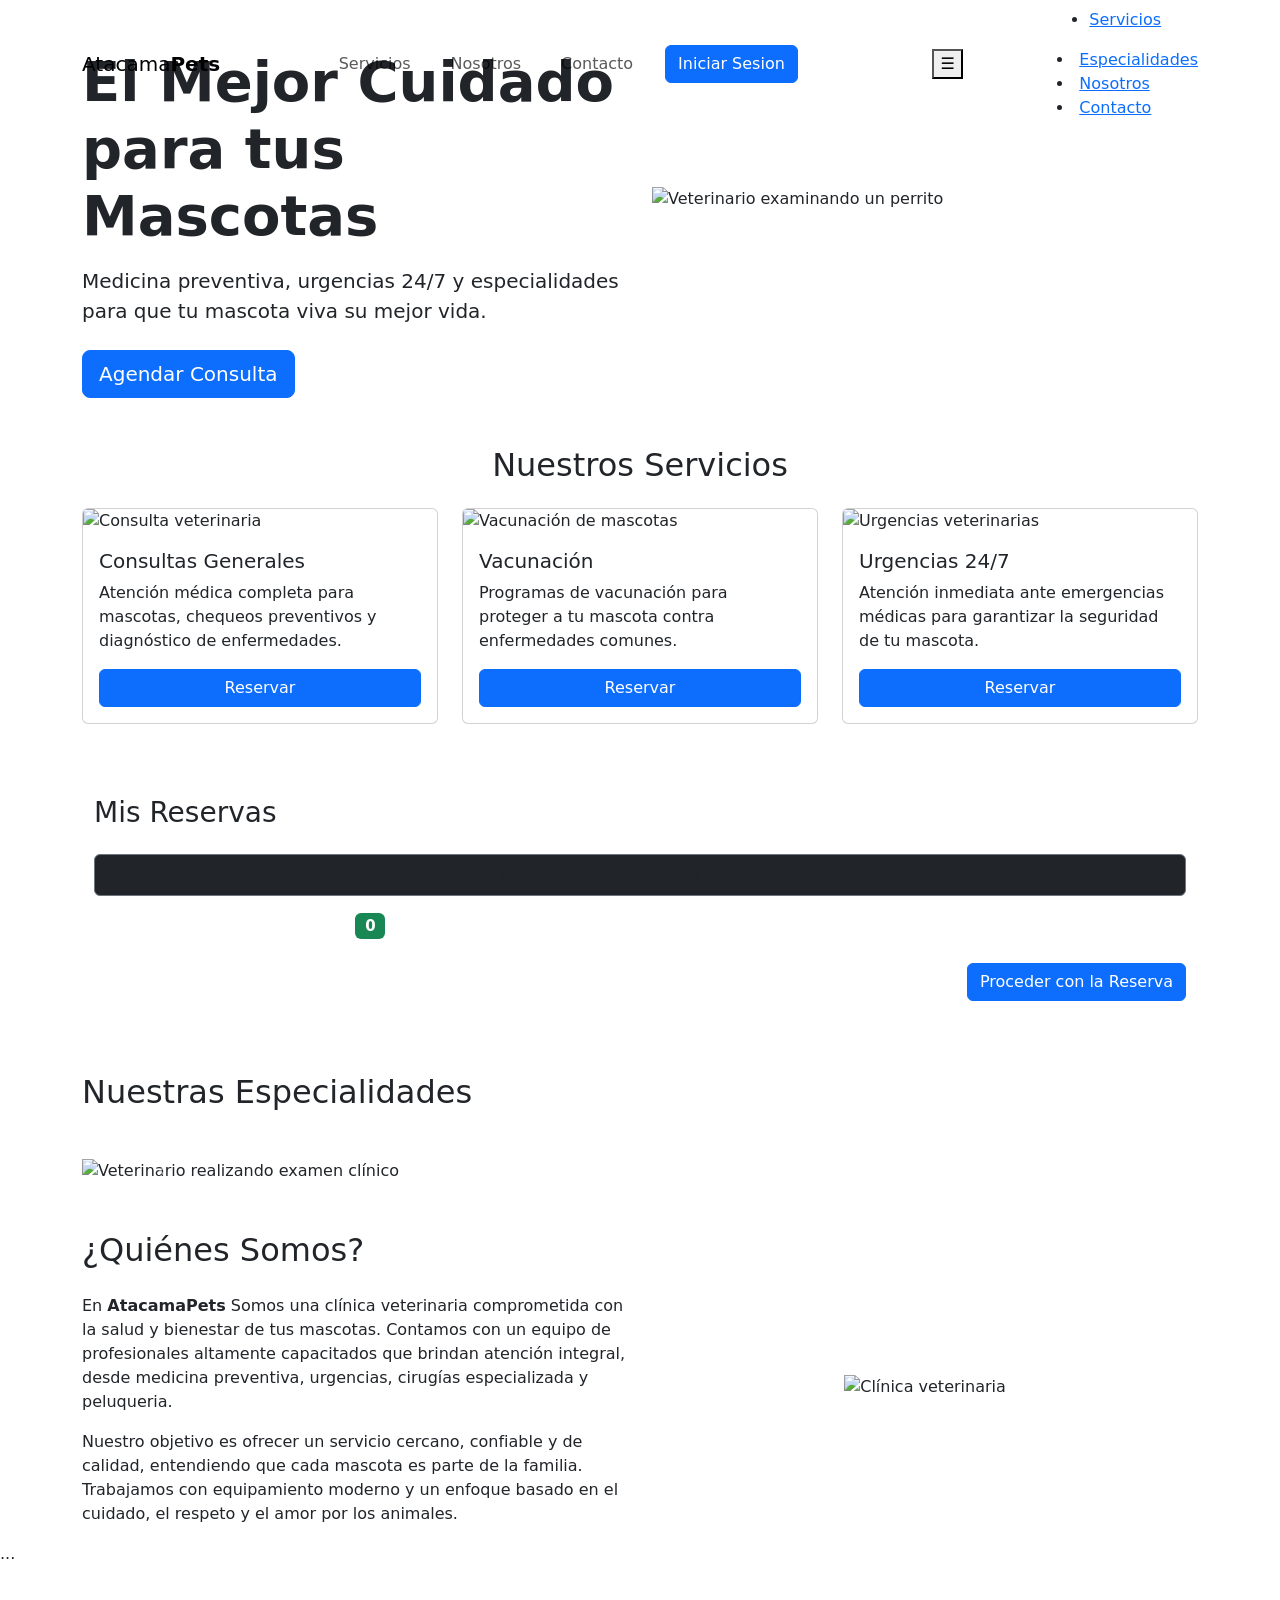
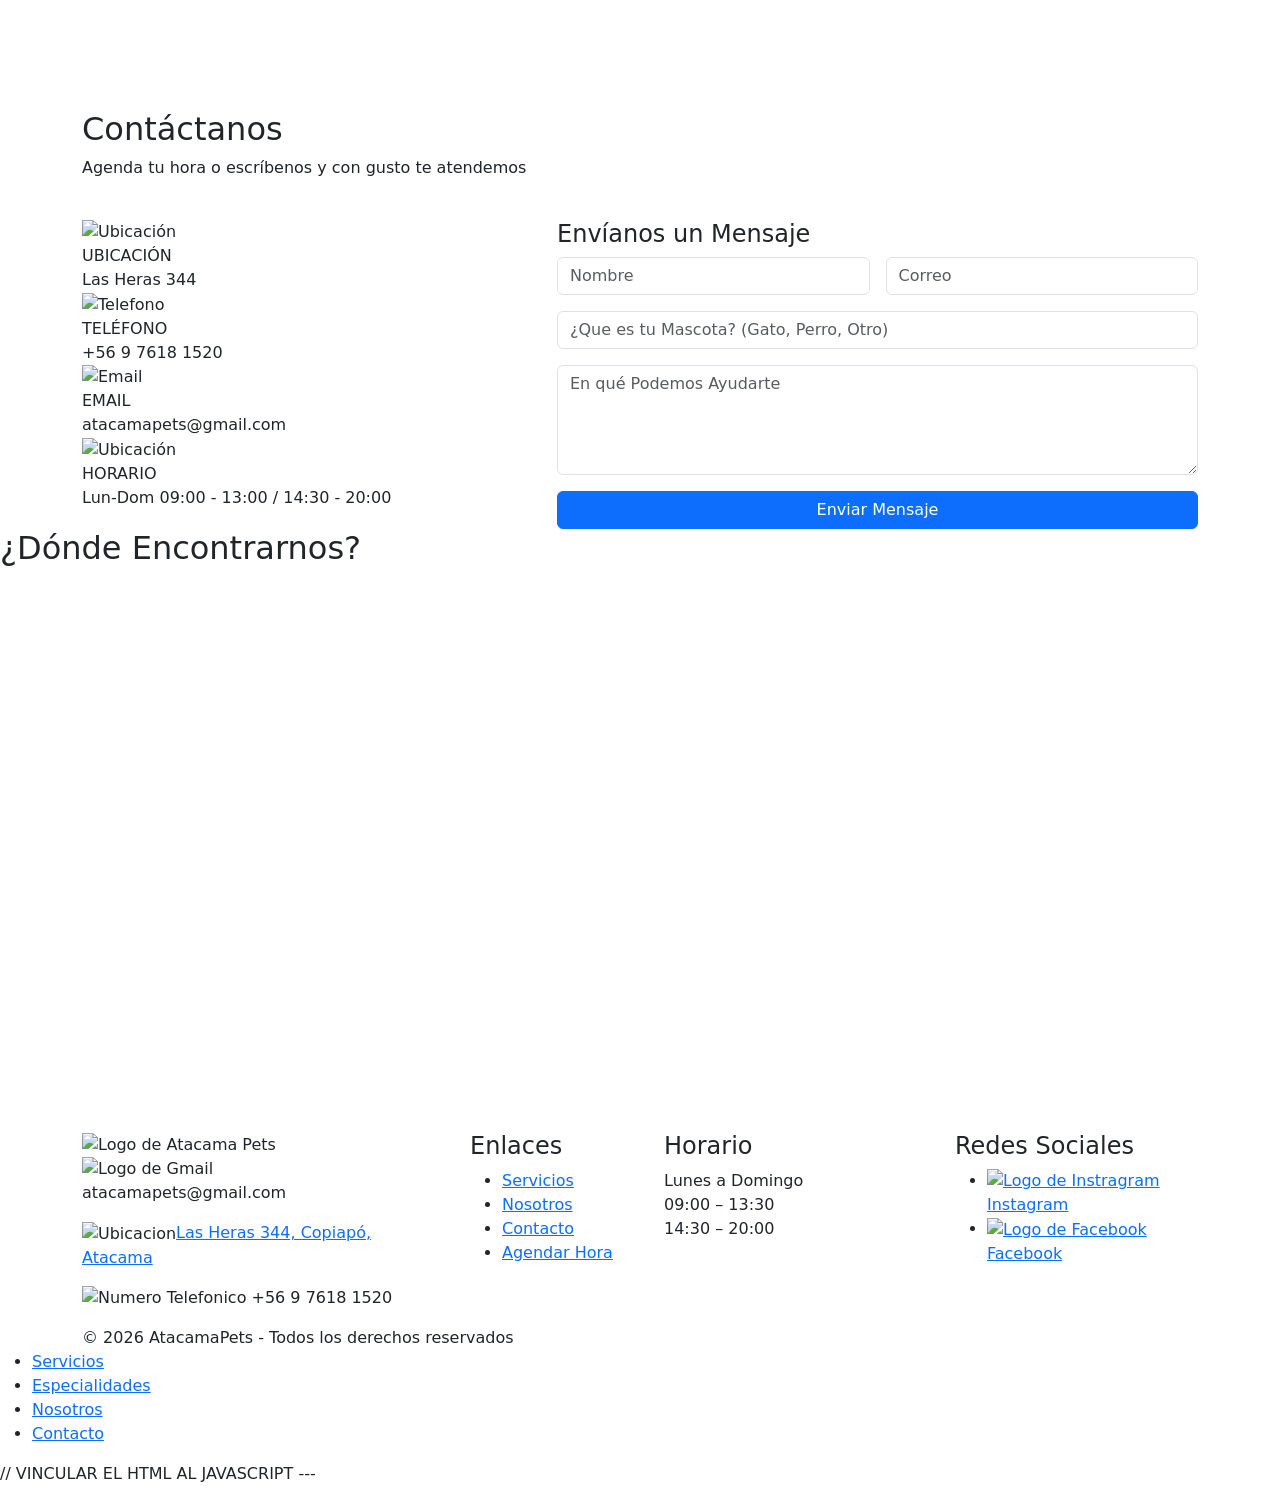
==== commit 429050e4: "hola" ====
--- a/index.html
+++ b/index.html
@@ -79,51 +79,51 @@
         <!-- SECCION SERVICIOS -->
 
         <section class="servicios container mt-5" id="servicios">
-            <h2 class="text-center mb-4">Nuestros Servicios</h2>
-            <div class="card-container">
-                <div class="row">
-
-                    <!-- Servicio 1 -->
-                    <div class="col-md-4 ">
-                        <div class="card">
-                            <img src="assets/img/Consultas.jpg" class="card-img-top" alt="Consulta veterinaria">
-                            <div class="card-body">
-                                <h5 class="card-title">Consultas Generales</h5>
-                                <p class="card-text">
-                                    Atención médica completa para mascotas, chequeos preventivos y diagnóstico de enfermedades.
-                                </p>    
-                            </div>
-                        </div>
-                    </div>
-
-                    <!-- Servicio 2 -->
-                    <div class="col-md-4">
-                        <div class="card">
-                            <img src="assets/img/Vacunacion.jpg" class="card-img-top" alt="Vacunación de mascotas">
-                            <div class="card-body">
-                                <h5 class="card-title">Vacunación</h5>
-                                <p class="card-text">
-                                    Programas de vacunación para proteger a tu mascota contra enfermedades comunes.
-                                </p>
-                            </div>
-                        </div>
-                    </div>
-
-                    <!-- Servicio 3 -->
-                    <div class="col-md-4">
-                        <div class="card">
-                            <img src="assets/img/Urgencias.jpg" class="card-img-top" alt="Urgencias veterinarias">
-                            <div class="card-body">
-                                <h5 class="card-title">Urgencias 24/7</h5>
-                                <p class="card-text">
-                                    Atención inmediata ante emergencias médicas para garantizar la seguridad de tu mascota.
-                                </p>
-                            </div>
-                        </div>
-                    </div>
-                </div>
-            </div>
-    </section>
+    <h2 class="text-center mb-4">Nuestros Servicios</h2>
+    <div class="card-container">
+        <div class="row">
+
+            <div class="col-md-4 ">
+                <div class="card">
+                    <img src="assets/img/Consultas.jpg" class="card-img-top" alt="Consulta veterinaria">
+                    <div class="card-body">
+                        <h5 class="card-title">Consultas Generales</h5>
+                        <p class="card-text">
+                            Atención médica completa para mascotas, chequeos preventivos y diagnóstico de enfermedades.
+                        </p>    
+                        <button class="btn btn-primary btn-reservar w-100" data-servicio="Consultas Generales">Reservar</button>
+                    </div>
+                </div>
+            </div>
+
+            <div class="col-md-4">
+                <div class="card">
+                    <img src="assets/img/Vacunacion.jpg" class="card-img-top" alt="Vacunación de mascotas">
+                    <div class="card-body">
+                        <h5 class="card-title">Vacunación</h5>
+                        <p class="card-text">
+                            Programas de vacunación para proteger a tu mascota contra enfermedades comunes.
+                        </p>
+                        <button class="btn btn-primary btn-reservar w-100" data-servicio="Vacunación">Reservar</button>
+                    </div>
+                </div>
+            </div>
+
+            <div class="col-md-4">
+                <div class="card">
+                    <img src="assets/img/Urgencias.jpg" class="card-img-top" alt="Urgencias veterinarias">
+                    <div class="card-body">
+                        <h5 class="card-title">Urgencias 24/7</h5>
+                        <p class="card-text">
+                            Atención inmediata ante emergencias médicas para garantizar la seguridad de tu mascota.
+                        </p>
+                        <button class="btn btn-primary btn-reservar w-100" data-servicio="Urgencias 24/7">Reservar</button>
+                    </div>
+                </div>
+            </div>
+        </div>
+    </div>
+</section>
 
 <div id="seccion-carrito" class="container my-5 p-4 rounded" style="background-color: var(--negro2); border: 2px solid var(--azul);">
     <h3 class="text-white mb-4" style="color: var(--verde) !important;">Mis Reservas</h3>
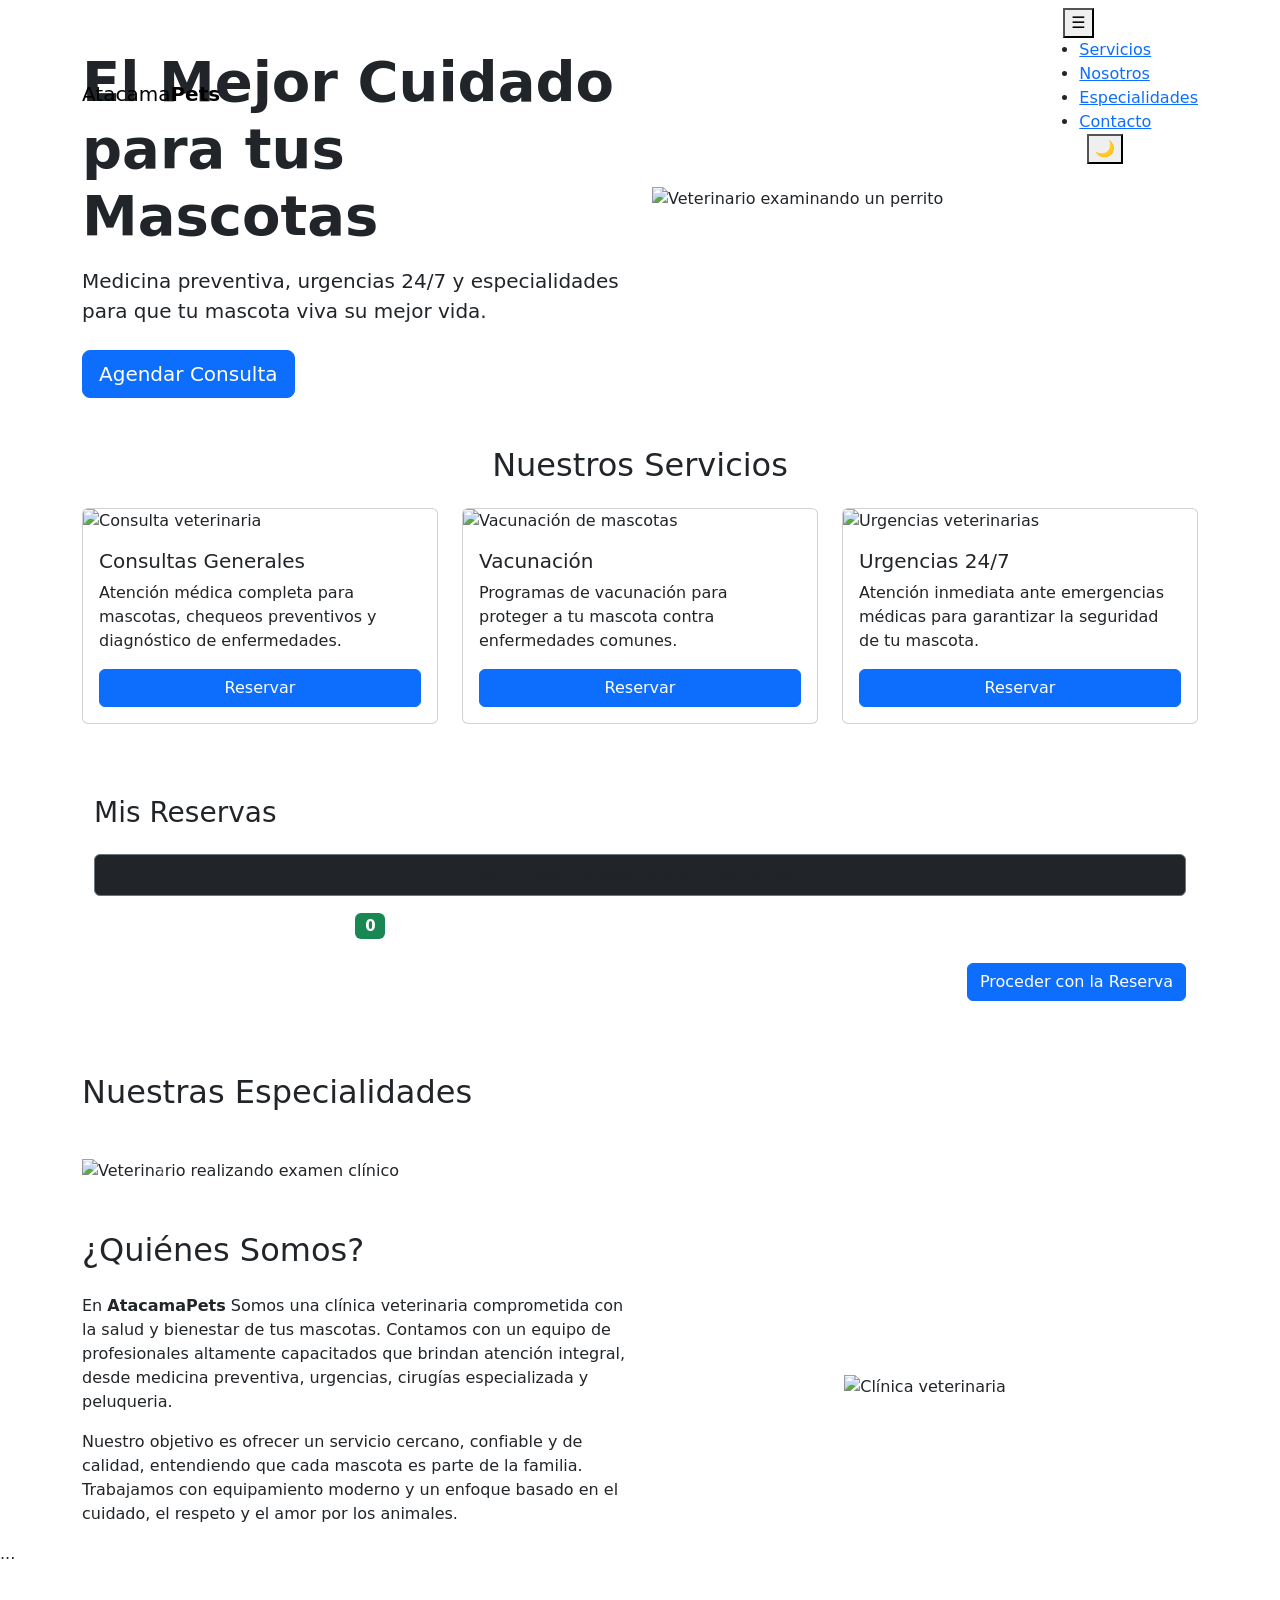
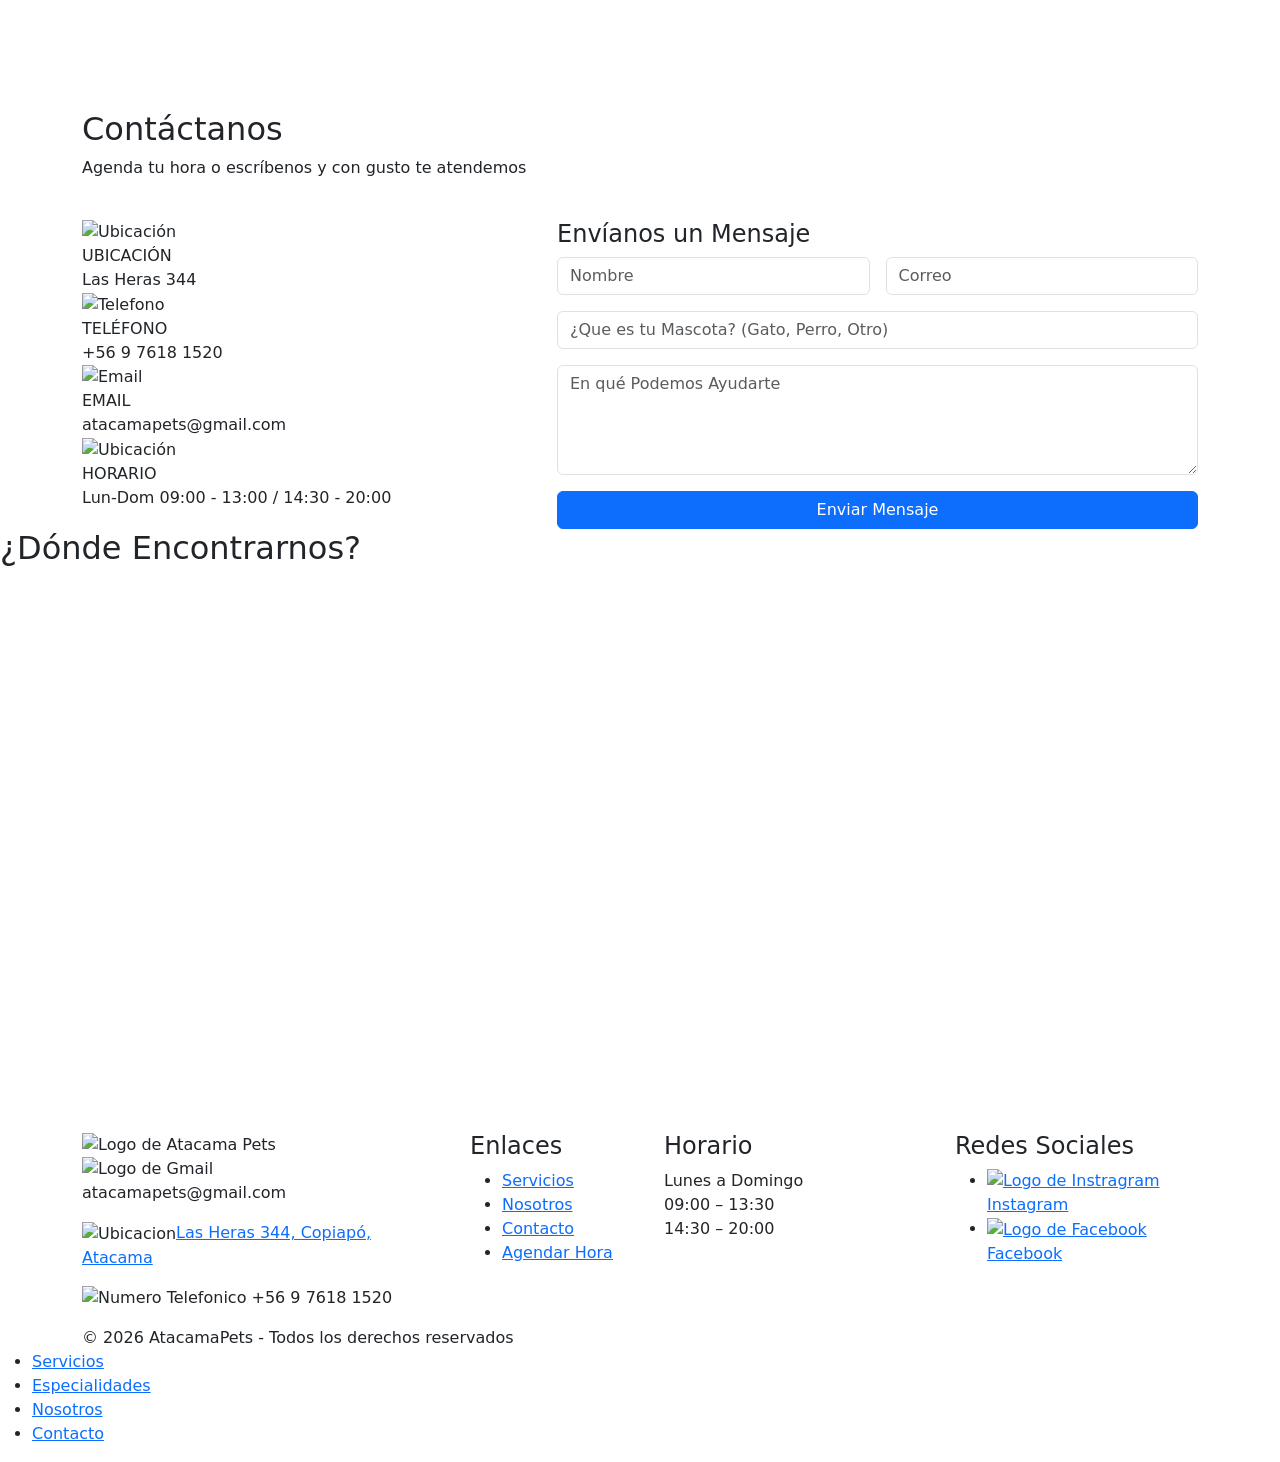
==== commit 91e81a21: "hsdjhds" ====
--- a/index.html
+++ b/index.html
@@ -10,45 +10,58 @@
     <link rel="stylesheet" href="assets/style.css">
 <!-- JS -->
     <script src="https://cdn.jsdelivr.net/npm/bootstrap@5.3.8/dist/js/bootstrap.bundle.min.js"></script>
+    <script src="js/Script_BB.js" defer></script>
+    <script src="js/Script_NN.js"></script>
+
 </head>
 <body>
     <!-- NAVBAR -->
     <!-- todo: navbar, botones de navegacion, logo empresarial  -->
     <header>
-       <nav class="navbar navbar-expand-lg fixed-top">
+        <nav class="navbar navbar-expand-lg fixed-top">
     <div class="container d-flex justify-content-between align-items-center">
         <a class="navbar-brand" href="#">Atacama<strong>Pets</strong></a>
         
-        <div class="d-none d-lg-flex align-items-center" id="navbarOriginal">
+        <!-- NAVBAR ANTIGUO 
+            <div class="d-none d-lg-flex align-items-center" id="navbarOriginal">
             <ul class="navbar-nav d-flex flex-row align-items-center mb-0">
                 <li class="nav-item me-4"><a class="nav-link" href="#servicios">Servicios</a></li>
                 <li class="nav-item me-4"><a class="nav-link" href="#nosotros">Nosotros</a></li>
                 <li class="nav-item me-4"><a class="nav-link" href="#contactos">Contacto</a></li>
                 <li class="nav-item me-4"><a class="btn btn-primary" href="#contacto">Iniciar Sesion</a></li>
             </ul>
-        </div>
+        </div> -->
+        <div class="header-buttons">
 
         <button id="btn-hamburguesa" class="btn-circular-menu ms-3" aria-controls="menu-desplegable" aria-expanded="false" aria-label="Abrir menú de categorías">
             ☰
         </button>
+
 
         <div id="menu-desplegable" class="panel-menu-hamburguesa" aria-hidden="true">
             <ul class="menu-lista-principal">
                 <li class="menu-seccion">
                     <a href="#servicios" class="categoria-padre">Servicios</a>
-                    </ul>
                 </li>
+
+                <li class="menu-seccion">
+                    <a href="#nosotros" class="categoria-padre">Nosotros</a>
+                </li>
+                
                 <li class="menu-seccion">
                     <a href="#especialidades" class="categoria-padre">Especialidades</a>
-                    </ul>
                 </li>
+                
                 <li class="menu-seccion">
-            <a href="#nosotros" class="categoria-padre">Nosotros</a>
-        </li>
-
-        <li class="menu-seccion">
-            <a href="#contactos" class="categoria-padre">Contacto</a>
+                    <a href="#contactos" class="categoria-padre">Contacto</a>
+                </li>
+                <button id="modoOscuroBtn" class="btn-circular-menu ms-2" aria-controls="cambiar paleta de colores" title="cambiar tema">
+                    🌙
+                </button>
+
             </ul>
+        
+        </div>
         </div>
     </div>
 </nav>
@@ -125,7 +138,7 @@
     </div>
 </section>
 
-<div id="seccion-carrito" class="container my-5 p-4 rounded" style="background-color: var(--negro2); border: 2px solid var(--azul);">
+    <div id="seccion-carrito" class="container my-5 p-4 rounded" style="background-color: var(--negro2); border: 2px solid var(--azul);">
     <h3 class="text-white mb-4" style="color: var(--verde) !important;">Mis Reservas</h3>
     
     <ul id="lista-reservas" class="list-group mb-3">
@@ -142,7 +155,7 @@
 </div>
 
 
-    <!-- SECCION NUESTRAS ESPECIALIDADES-->
+ <!-- SECCION NUESTRAS ESPECIALIDADES-->
 
 
 
@@ -388,7 +401,6 @@
             
         </ul>
     </div>
-    // VINCULAR EL HTML AL JAVASCRIPT ---
-    <script src="js/Script_BB.js" defer></script>
+
 </body>
 </html>
